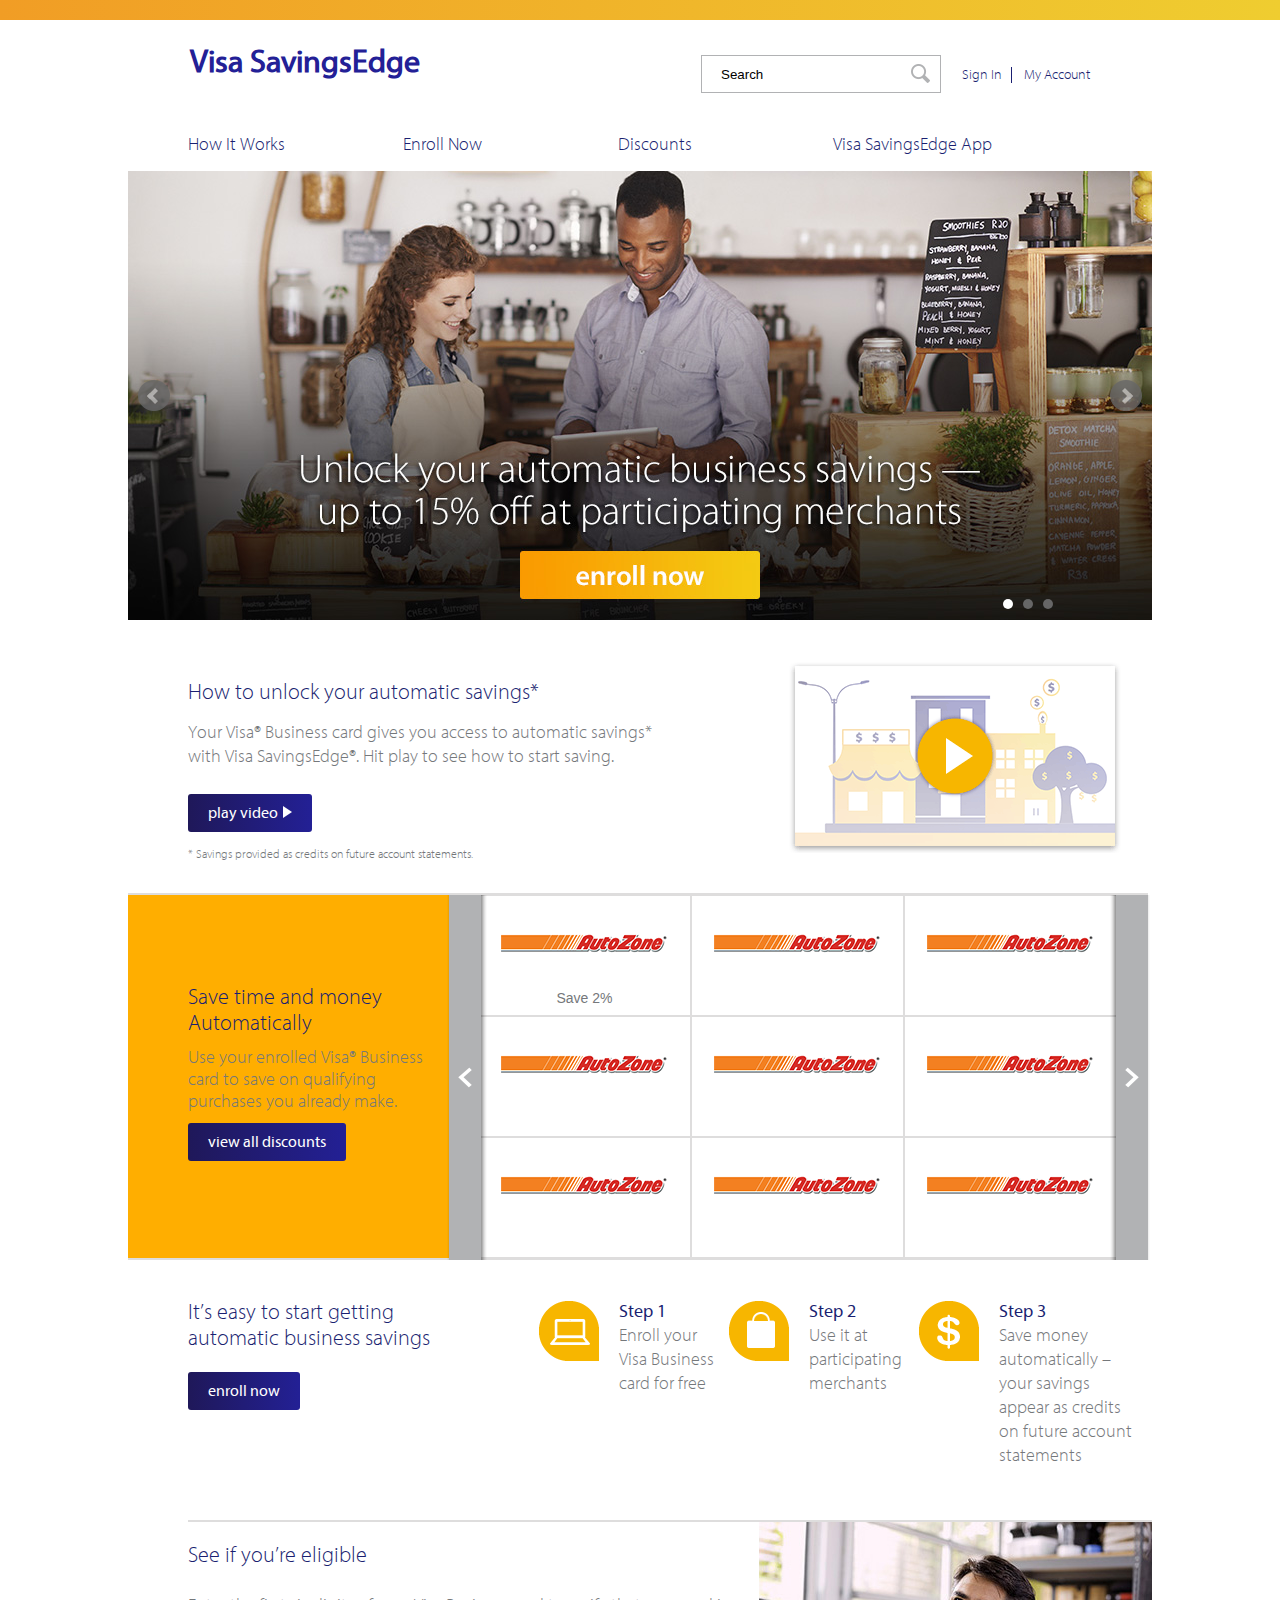
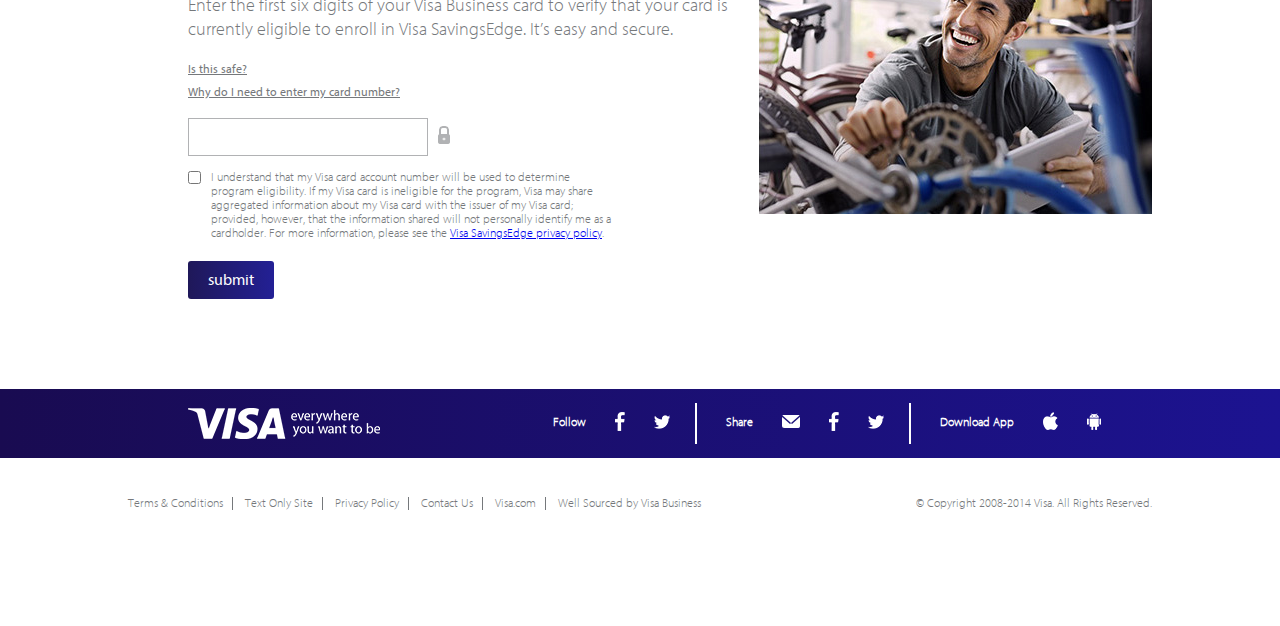
==== index.html @ 3e2158a9 "initial commit" ====
<!doctype html>
<html>
<head>
<meta name="viewport" content="width=device-width,initialscale=1.0">
<meta charset="UTF-8">
<title>Visa SavingEdge</title>
<!--CSS style file-->
<link rel="stylesheet" type="text/css" media="screen" href="css/styles.css">
<script src="js/jquery-1.11.1.min.js"></script>
<!-- bxSlider Javascript file -->
<script src="js/jquery.cycle2.min.js"></script>
<!-- bxSlider Javascript file -->
<script src="js/jquery.bxslider.min.js"></script>
<!-- bxSlider CSS file -->
<link href="css/jquery.bxslider.css" rel="stylesheet" />
</head>
<body>
<div class="global_mobile_menu">
  <ul>
    <li class="search">
      <input id="keyword" class="textual default" type="text" title="Search" name="xretailer" value="Search" tabindex="1">
    </li>
    <li><a href="index.html" target="_self">Home</a></li>
    <li><a href="how.html" target="_self">How It Works</a></li>
    <li><a href="enroll.html" target="_self">Enroll Now</a></li>
    <li><a href="discount.html" target="_self">Discounts</a></li>
    <li><a href="app.html" target="_self">Visa SavingsEdge App</a></li>
    <li class="lastrow"><a href="#" target="_self">Sign Out</a></li>
  </ul>
</div>
<div class="global_wrapper-content">
  <div class="global_gradient-top"> &nbsp; </div>
  <div class="global_content">
    <div class="global_header">
      <h1 class="global_flt global_logo"><a href="index.html" target="_self">Visa SavingsEdge</a></h1>
      <div class="global_mobile-hide global_frt global_search">
        <ul>
          <li class="search">
            <input id="keyword" class="textual default" type="text" title="Search" name="xretailer" value="Search" tabindex="1">
          </li>
          <li><a class="global_blue" href="#">Sign In</a></li>
          <li><a class="global_blue" href="#">My Account</a></li>
        </ul>
      </div>
      <div class="global_search_icon"><img src="images/search_icon.gif"></div>
      <ul class="global_navigation">
        <li><a href="how.html" target="_self">How It Works</a></li>
        <li><a href="enroll.html" target="_self">Enroll Now</a></li>
        <li><a href="discount.html" target="_self">Discounts</a></li>
        <li><a href="app.html" target="_self">Visa SavingsEdge App</a></li>
      </ul>
    </div>
    <!--Discount hero slider-->
    <div class="home_slider">
      <ul class="bxslider">
        <li><a href="enroll.html" target="_self"><img src="images/home_hero_slide1.jpg" /></a></li>
        <li><a href="learningcenter.html" target="_self"><img src="images/home_hero_slide2.jpg" /></a></li>
        <li><a href="discount.html" target="_self"><img src="images/home_hero_slide3.jpg" /></a></li>
      </ul>
    </div>
    <div class="home_slider_mobile">
      <ul class="bxslider_mobile">
        <li><a href="#" target="_self"><img src="images/home_hero_slide1_mobile.jpg" /></a></li>
        <li><a href="#" target="_self"><img src="images/home_hero_slide2_mobile.jpg" /></a></li>
        <li><a href="#" target="_self"><img src="images/home_hero_slide3_mobile.jpg" /></a></li>
      </ul>
    </div>
    <div class="shared_video">
      <h1>How to unlock your automatic savings*</h1>
      <p>Your Visa<sup>&reg;</sup> Business card gives you access to automatic savings* with Visa SavingsEdge<sup>&reg;</sup>. Hit play to see how to start saving. </p>
      <a href="#" class="app_button-blue">play video <img src="images/play_video_arrow.png" alt=""></a>
      <p class="legal">* Savings provided as credits on future account statements.</p>
      <div class="shared_video_img_link"><a href="#" target="_blank"><img src="images/home_video.gif" alt=""></a></div>
    </div>
    <div class="home_merchants">
      <div id="home_merchants_prev" class="home_merchants_nav_button"> <span id=prev><img src="images/home_merchants_nav_left.png"></span> </div>
      <div id="home_merchants_next" class="home_merchants_nav_button"> <span id=next><img src="images/home_merchants_nav_right.png"></span> </div>
      <div class="home_merchants_desc">
        <h1>Save time and money Automatically</h1>
        <p>Use your enrolled Visa<sup>&reg;</sup> Business card to save<span class="global_mobile_only">*</span> on qualifying purchases you already make.</p>
        <p class="global_mobile_only legal">* Savings provided as credits on future account statements.</p>
        <a href="discount.html" class="global_mobile-hide app_button-blue ">view all discounts</a> </div>
      <div class="cycle-slideshow" data-cycle-fx=scrollHorz data-cycle-timeout=0 data-cycle-prev="#prev" data-cycle-next="#next" data-cycle-slides="> div"> 
        <!--First page of merchant offerings-->
        <div class="page"> 
          <!--Individual Merchant Logos and its saving--> 
          <a href="#" target="_blank"><img src="images/icon_2.gif" alt="">
          <p>Save 2%</p>
          </a> <a href="#" target="_blank"><img src="images/icon_2.gif" alt=""></a><a href="#" target="_blank"><img src="images/icon_2.gif" alt=""></a><a href="#" target="_blank"><img src="images/icon_2.gif" alt=""></a><a href="#" target="_blank"><img src="images/icon_2.gif" alt=""></a><a href="#" target="_blank"><img src="images/icon_2.gif" alt=""></a><a href="#" target="_blank"><img src="images/icon_2.gif" alt=""></a><a href="#" target="_blank"><img src="images/icon_2.gif" alt=""></a><a href="#" target="_blank"><img src="images/icon_2.gif" alt=""></a> </div>
        <!--Second page of merchant offerings-->
        <div class="page"><a href="#" target="_blank"><img src="images/icon_3.gif" alt=""></a><a href="#" target="_blank"><img src="images/icon_3.gif" alt=""></a><a href="#" target="_blank"><img src="images/icon_3.gif" alt=""></a><a href="#" target="_blank"><img src="images/icon_3.gif" alt=""></a><a href="#" target="_blank"><img src="images/icon_3.gif" alt=""></a><a href="#" target="_blank"><img src="images/icon_3.gif" alt=""></a><a href="#" target="_blank"><img src="images/icon_3.gif" alt=""></a><a href="#" target="_blank"><img src="images/icon_3.gif" alt=""></a><a href="#" target="_blank"><img src="images/icon_3.gif" alt=""></a> </div>
      </div>
      <div class="home_viewalldiscounts global_mobile_only"> <a href="#" class="app_button-blue ">view all discounts</a> </div>
    </div>
    <!--Business Savings-->
    <div class="home_business_savings">
      <div class="home_enroll">
        <h1>It&rsquo;s easy to start getting<br>
          automatic business savings</h1>
        <a href="enroll.html" class="app_button-blue">enroll now</a>
        <div class="home_steps_container">
          <div class="home_steps"><img src="images/home_step1.gif" alt="">
            <div>
              <p><span>Step 1</span><br>
                Enroll your Visa Business card for free</p>
            </div>
          </div>
          <div class="home_steps"><img src="images/home_step2.gif" alt="">
            <p><span>Step 2</span><br>
              Use it at participating merchants</p>
          </div>
          <div class="home_steps"><img src="images/home_step3.gif" alt="">
            <p class="home_step_last"><span>Step 3</span><br>
              Save money automatically – your savings appear as credits on future account statements</p>
          </div>
        </div>
      </div>
      <div class="shared_eligible"><br>
        <h1>See if you&rsquo;re eligible</h1>
        <p>Enter the first six digits of your Visa Business card to verify that your card is currently eligible to enroll in Visa SavingsEdge. It’s easy and secure. </p>
        <a class="shared_eligible_link" href="#" target="_blank">Is this safe?</a><br>
        <a class="shared_eligible_link" href="#" target="_blank">Why do I need to enter my card number?</a><br>
        <input id="cardnum" class="shared_eligible_card_num" type="text" title="Card Number" maxlength="16" name="xccard" value="" tabindex="18">
        <div>
          <input id="chkTermsOpt" class="shared_eligible_checkbox" type="checkbox" value="t" title="Terms And Conditions" name="xtermsread" tabindex="45">
          <label id="terms_opt_label" for="terms_opt">I understand that my Visa card account number will be used to determine program eligibility. If my Visa card is ineligible for the program, Visa may share aggregated information about my Visa card with the issuer of my Visa card; provided, however, that the information shared will not personally identify me as a cardholder. For more information, please see the <a class="shared_terms_opt_link" href="#" target="_blank">Visa SavingsEdge privacy policy</a>.</label>
          <br>
          <a href="#" class="app_button-blue">submit</a> </div>
        <div class="shared_eligible_image"><img src="images/home_eligible.jpg" alt=""></div>
      </div>
    </div>
  </div>
  <div class="app_wrapper-shop global_desktop-hide">
    <div class="app_shop">
      <h4>Start saving automatically</h4>
      <a href="#" class="app_button-blue">enroll now</a> </div>
  </div>
  <div class="global_wrapper-footer">
    <div class="global_footer">
      <div class="global_flt global_footer-left"> <img src="images/footer-visa.png" width="192" height="31" alt="" /> </div>
      <div class="global_frt global_footer-right">
        <ul>
          <li class="global_social-list-border global_social-list-height">
            <ul>
              <li class="global_social-sublist-padding-left global_social-sublist-padding-right global_social-sublist-block">
                <h6>Follow</h6>
              </li>
              <li class="global_social-sublist-padding-right"><a class="global_link-facebook" href="https://www.facebook.com/visasmallbiz" target="_blank">Facebook</a></li>
              <li class="global_social-sublist-padding-right"><a class="global_link-twitter" href="https://twitter.com/VisaSmallBiz" target="_blank">Twitter</a></li>
            </ul>
          </li>
          <li class="global_social-list-border global_social-list-height">
            <ul>
              <li class="global_social-sublist-padding-left global_social-sublist-padding-right global_social-sublist-block">
                <h6 class="mobile">Share</h6>
              </li>
              <li class="global_social-sublist-padding-right"><a class="global_link-mail" href="mailto:?Subject=I'd%20like%20to%20invite%20you%20to%20join%20Visa%20SavingsEdge&body=Hi, %0D%0A%0D%0A I'd%20like%20to%20invite%20you%20to%20join%20Visa%20SavingsEdge,%20where%20you%20can%20save%20up%20to%2015%25%20on%20business%20purchases %0D%0A%20when%20you%20enroll%20your%20eligible%20Visa%20Business%20card. %0D%0A%0D%0A Visit%20Visa%20SavingsEdge%20to%20check%20out%20the%20great%20merchant%20offers,%20how%20the%20program%20works%20and%20more.%20 %0D%0A Once%20you're%20ready%20to%20sign%20up,%20enrollment%20is%20free%20and%20easy;%20enroll%20and%20start%20saving%20today! %0D%0A%0D%0A Enroll%20Now%20http://www.visasavingsedge.com/InviteaBusinessFriend" title="Invite a Business Friend" target="_blank">Email</a></li>
              <li class="global_social-sublist-padding-right"><a class="global_link-facebook" href="https://www.facebook.com/sharer/sharer.php?u=https%3A%2F%2Fwww.visasavingsedge.com" target="_blank">Facebook</a></li>
              <li class="global_social-sublist-padding-right"><a class="global_link-twitter" href="https://twitter.com/intent/tweet?original_referer=https%3A%2F%2Fvisasavingsedge.com%2Fmembers%2Fhome.php%3Fsid%3D92XXdKrlo92&text=Save%20up%20to%2015%25%20with%20Visa%20SavingsEdge%C2%AE.%20Enrollment%20is%20free%3B%20enroll%20your%20eligible%20Visa%20Business%20card%20today.&tw_p=tweetbutton&url=http%3A%2F%2Fwww.afssn.com%2Fafssn.php%3Fc%3D92%26a%3D" target="_blank">Twitter</a></li>
            </ul>
          </li>
          <li class="global_social-list-height">
            <ul>
              <li class="global_social-sublist-padding-left global_social-sublist-padding-right global_social-sublist-block">
                <h6>Download App</h6>
              </li>
              <li class="global_social-sublist-padding-right"><a class="global_link-ios" href="https://itunes.apple.com/us/app/visa-savingsedge/id781935452?mt=8e" target="_blank">iOS</a></li>
              <li><a class="global_link-android" href="https://play.google.com/store/apps/details?id=com.savingsedge&hl=en" target="_blank">Android</a></li>
            </ul>
          </li>
        </ul>
        <div class="global_clr"></div>
      </div>
      <div class="global_clr"></div>
    </div>
  </div>
  <div class="global_wrapper-subfooter">
    <div class="global_subfooter">
      <div class="global_flt">
        <ul>
          <li><a href="https://www.visasavingsedge.com/members/article.php?sid=92XXdKrlo92&xid=132205&print=true" target="_blank">Terms &amp; Conditions</a></li>
          <li><a href="https://www.visasavingsedge.com/members/home.php?sid=92XXdKrlo92&ADA=true" target="_blank">Text Only Site</a></li>
          <li class="lastfirstline"><a href="https://www.visasavingsedge.com/members/article.php?sid=92XXdKrlo92&xid=175280&print=true" target="_blank">Privacy Policy</a></li>
          <li class="secondline"><a href="https://www.visasavingsedge.com/members/article.php?sid=92XXdKrlo92&xid=132206&print=true" target="_blank">Contact Us</a></li>
          <li><a href="http://usa.visa.com/business/index.html#/page1" target="_blank">Visa.com</a></li>
          <li><a href="http://www.facebook.com/visasmallbiz" target="_blank">Well Sourced by Visa Business</a></li>
        </ul>
      </div>
      <div class="global_subfooter-right global_frt"> &copy; Copyright 2008-2014 Visa. All Rights Reserved. </div>
      <div class="global_clr"></div>
    </div>
  </div>
</div>
</body>
<script>
$(document).ready(function(){
  $('.bxslider').bxSlider({
	auto: true 
	 });
  $('.bxslider_mobile').bxSlider({
	auto: true 
	 });
  
  flag_mobile_menu = false;
  
  $('body').on('click', '.global_search_icon', function() {
	  if(flag_mobile_menu != true){
		  $(".global_wrapper-content").css("position","relative");
		  $(".global_wrapper-content").css("right","80%");
		  $(".global_gradient-top").css("position","relative");
		  $(".global_gradient-top").css("right","80%");
		  
		  flag_mobile_menu = true;
	  }
	  else{
		  $(".global_wrapper-content").css("position","relative");
		  $(".global_wrapper-content").css("right","0px");
		  $(".global_gradient-top").css("position","relative");
		  $(".global_gradient-top").css("right","0px");
		  
		  flag_mobile_menu = false;
	  }
	  });
});

/*when a merchant terms & conditions is clicked*/
$('body').on('click', '.merchantOfferTCLink', function() {
	
var merchantContentId = "#" + $(this).parent().prop("id");

if ($(merchantContentId + " .merchantOfferTC").is(":hidden")){
	$(merchantContentId + " .merchantOfferTC").show();
	$(merchantContentId + " .merchantOfferTCLink").css("background","url(images/tc_arrowdown.png) 130px 0px no-repeat");
}
else {
	$(merchantContentId + " .merchantOfferTC").hide();
	$(merchantContentId + " .merchantOfferTCLink").css("background","url(images/tc_arrowright.png) 130px 0px no-repeat");
}
	

});
	
	
if ($(window).width() > 767) {
	
	$('body').on('click', '.merchant_id', function() {
		
     $(".offer").css("display","none");
	 /*get a current merchant's content through id*/
	 currentMerchant = "#content_"+$(this).prop("id") + ".offer";
	 
	 	/*conditional statement to see if the current merchant's content is already shown or not*/
		 if($(currentMerchant).css('display') == 'block'){
			 $(currentMerchant).css("display","none");
			 /*Close all content classes*/
			 $(".offer").css("display","none"); 		 
		 }
		 else {
			 $(currentMerchant).css("display","block");  
		 }; 
		});
	
	$('body').on('click', '.close_content', function() {
     $(".offer").css("display","none");
	 
	});

}
else {
	/*when a merchant catagory is clicked*/
	$('body').on('click', '.merchant_header', function() {
		
	var catagoryId = "#"+$(this).parent().prop("id");//#111111
	var merchantId = "#" + $(this).next().prop("id");//#2
	var merchantContentId = "#content_" + $(this).next().prop("id");//#content_2
	
	
	
	//alert($(this).next('.merchant_id').is(":hidden")); 
		if ($(this).next('.merchant_id').is(":hidden")){
			/*if catagory's offers are already shown, close them*/
			$(catagoryId + " > .merchant_id").show();  
			$(merchantContentId + ".offer").css("display","none");
			$(".merchant_id").css("background","url(images/bkg_merchant.gif) 0px 0px no-repeat");
			$(".merchant_id").css("border-bottom","2px solid #dedddd");
			
			//switching merchant header to (-).
			$(catagoryId + " .merchant_header").css("background","url(images/bkg_merchant_catagory.gif) 0px -30px no-repeat");
		}
		else {
			/*cose all offers*/
			$(catagoryId + " > .merchant_id").hide();
			$(catagoryId + " .offer").hide();
			
			//switching merchant header (+).
			$(".merchant_header").css("background","url(images/bkg_merchant_catagory.gif) 0px 0px no-repeat");
		};		
	});
	
	
	/*when a merchant id clicked*/
	$('body').on('click', '.merchant_id', function() {
		
	var merchantId = "#" + $(this).prop("id");
	var merchantContentId = "#" + $(this).next().prop("id");
	
		if ($(merchantContentId).css("display") == 'block'){
		
			/*if catagory's offers are already shown, close them*/
			$(merchantContentId + ".offer").css("display","none");
			$(merchantId).css("background","url(images/bkg_merchant.gif) 0px 0px no-repeat");
			$(merchantId).css("border-bottom","2px solid #dedddd");
		}
		else {
			/*closing all the merchant offers before user sees a new one*/
			$(merchantContentId + ".offer").css("display","none");
			$(merchantId).css("background","url(images/bkg_merchant.gif) 0px -80px no-repeat");
			$(merchantId).css("border-bottom","none");
			$(merchantContentId + ".offer").css("display","block");
			$(merchantContentId + ".offer").css("border-top","none");
		};
	
	});
}

</script>
</html>
---- css/styles.css ----
@charset "UTF-8";
/* BEGIN RESET */

/* http://meyerweb.com/eric/tools/css/reset/ 
   v2.0 | 20110126
   License: none (public domain)
*/

html, body, div, span, applet, object, iframe, h1, h2, h3, h4, h5, h6, p, blockquote, pre, a, abbr, acronym, address, big, cite, code, del, dfn, em, img, ins, kbd, q, s, samp, small, strike, strong, sub, sup, tt, var, b, u, i, center, dl, dt, dd, ol, ul, li, fieldset, form, label, legend, table, caption, tbody, tfoot, thead, tr, th, td, article, aside, canvas, details, embed, figure, figcaption, footer, header, hgroup, menu, nav, output, ruby, section, summary, time, mark, audio, video {
	margin: 0;
	padding: 0;
	border: 0;
	font-size: 100%;
	font: inherit;
	vertical-align: baseline;
}
/* HTML5 display-role reset for older browsers */
article, aside, details, figcaption, figure, footer, header, hgroup, menu, nav, section {
	display: block;
}
body {
	line-height: 1;
}
ol, ul {
	list-style: none;
}
blockquote, q {
	quotes: none;
}
blockquote:before, blockquote:after, q:before, q:after {
	content: '';
	content: none;
}
table {
	border-collapse: collapse;
	border-spacing: 0;
}
/********************************************************************************************************/
/*										1 Page Styles	 												*/
/********************************************************************************************************/
/* if portrait mode is detected, rotate the entire site -90 degrees to hint rotating to landscape */
@font-face {
	font-family: 'myriadlight';
	src: url('../fonts/myriad-light.eot');
	src: url('../fonts/myriad-light.eot') format('embedded-opentype'), url('../fonts/myriad-light.woff2') format('woff2'), url('../fonts/myriad-light.woff') format('woff'), url('../fonts/myriad-light.ttf') format('truetype'), url('../fonts/myriad-light.svg#myriadlight') format('svg');
}
@font-face {
	font-family: 'myriadregular';
	src: url('../fonts/myriad-regular.eot');
	src: url('../fonts/myriad-regular.eot') format('embedded-opentype'), url('../fonts/myriad-regular.woff2') format('woff2'), url('../fonts/myriad-regular.woff') format('woff'), url('../fonts/myriad-regular.ttf') format('truetype'), url('../fonts/myriad-regular.svg#myriadregular') format('svg');
}
@font-face {
	font-family: 'myriadbold';
	src: url('../fonts/myriad-bold.eot');
	src: url('../fonts/myriad-bold.eot') format('embedded-opentype'), url('../fonts/myriad-bold.woff2') format('woff2'), url('../fonts/myriad-bold.woff') format('woff'), url('../fonts/myriad-bold.ttf') format('truetype'), url('../fonts/myriad-bold.svg#myriadbold') format('svg');
}
body {
	font-family: myriadlight, arial, sans-serif;
	font-size: 18px;
	line-height: 21px;
	color: #75787b;
	background-color: #ffffff;
	width: 100%;
}
h1.global_logo {
	font-family: myriadregular, arial, sans-serif;
	font-size: 32px;
	color: #232096;
	font-weight: bold;
	padding: 32px 0 0 62px;
}

h1.global_logo a {
	color: #232096;
	text-decoration: none;
}


.global_flt {
	float: left;
}
.global_frt {
	float: right;
}
.global_clr {
	clear: both;
}
.global_blue {
	color: #1a1f71;
}
.global_bold {
	font-weight: bold;
}
.global_underline {
	text-decoration: underline;
}
/* TOP GRADIENT SECTION */
.global_gradient-top {
	width: 100%;
	height: 20px;
	background-color: #efcd30;
	background: -webkit-linear-gradient(left, #f19d25, #efcd30); /* For Safari 5.1 to 6.0 */
	background: -o-linear-gradient(right, #f19d25, #efcd30); /* For Opera 11.1 to 12.0 */
	background: -moz-linear-gradient(right, #f19d25, #efcd30); /* For Firefox 3.6 to 15 */
	background: linear-gradient(to right, #f19d25, #efcd30); /* Standard syntax */
}
.global_mobile_menu {
	display: none;
	z-index: 1;
}
.global_wrapper-content {
	width: 100%;
	background: #ffffff;
}
.global_mobile_only {
	display: none;
}
/* MAIN CONTENT SECTION */
.global_content {
	position: relative;
	width: 1024px;
	margin: 0 auto;
}
/* navigation subsection */
.global_header {
	height: 151px;
}
div.global_search {
	padding: 23px 62px 0 0;
	font-size: 14px;
	line-height: 16px;
}
div.global_search input {
	height: 38px;
	width: 220px;
	background: url(../images/bkh_search_field.gif) no-repeat;
	border: none;
	padding: 0 0 0 20px;
}
.global_search_icon {
	display: none;
}
div.global_search a {
	text-decoration: none;
	color: #1a1f71;
}
div.global_search ul {
	list-style-type: none;
	padding: 12px 0 0 18px;
	margin: 0;
}
div.global_search ul li {
	display: inline;
	border-right: 1px solid #1a1f71;
	padding: 0 9px 0 9px;
}
div.global_search ul li:first-child {
	padding-left: 0;
	border-right: none;
}
div.global_search ul li:last-child {
	border-right: none;
	padding-right: 0;
}
ul.global_navigation {
	float: left;
	width: 914px;
	margin: 10px 0 0 0;
	padding: 0 50px 0 60px;
	background: #ffffff;
	/*border-bottom: solid 2px #dedddd;*/
}
ul.global_navigation li a {
	float: left;
	width: 200px;
	height: 30px;
	padding: 30px 0 0 0;
	margin: 0 15px 0 0;
	display: inline-block;
	text-decoration: none;
	font: lighter 18px/ 24px myriadlight, arial, sans-serif;
	color: #1a1f71;
}
ul.global_navigation li a.current {
	border-bottom: solid 8px #f7b600;
}
ul.global_navigation li a:hover {
	border-bottom: solid 8px #f7b600;
}
/* FOOTER SECTION */
.global_wrapper-footer {
	clear: both;
	height: 69px;
	background-color: #1c1391;
	background: -webkit-linear-gradient(left, #190b51, #1c1391); /* For Safari 5.1 to 6.0 */
	background: -o-linear-gradient(right, #190b51, #1c1391); /* For Opera 11.1 to 12.0 */
	background: -moz-linear-gradient(right, #190b51, #1c1391); /* For Firefox 3.6 to 15 */
	background: linear-gradient(to right, #190b51, #1c1391); /* Standard syntax */
}
.global_footer {
	width: 1024px;
	margin: 0 auto 0 auto;
}
.global_footer-left {
	padding-top: 19px;
	padding-left: 60px;
}
.global_footer-right {
	padding-top: 14px;
	padding-right: 50px;
}
.global_footer-right h6 {
	display: inline;
	position: relative;
	top: 4px;
	color: #ffffff;
	font-size: 12px;
	font-weight: bold;
}
.global_footer-right ul li {
	display: inline-block;
}
.global_footer-right ul li.global_social-list-border {
	border-right: 2px solid #ffffff;
}
.global_footer-right ul li.global_social-list-height {
	height: 41px;
}
.global_footer-right ul li ul li.global_social-sublist-padding-right {
	padding-right: 25px;
}
.global_footer-right ul li ul li.global_social-sublist-padding-left {
	padding-left: 25px;
}
.global_footer-right a {
	position: relative;
	top: 9px;
}
a.global_link-facebook {
	background-image: url(../images/footer-facebook.png);
	display: block;
	width: 10px;
	height: 19px;
	overflow: hidden;
	text-indent: 100%;
	white-space: nowrap;
}
a.global_link-twitter {
	background-image: url(../images/footer-twitter.png);
	display: block;
	width: 16px;
	height: 19px;
	overflow: hidden;
	text-indent: 100%;
	white-space: nowrap;
}
a.global_link-mail {
	background-image: url(../images/footer-mail.png);
	display: block;
	width: 18px;
	height: 19px;
	overflow: hidden;
	text-indent: 100%;
	white-space: nowrap;
}
a.global_link-ios {
	background-image: url(../images/footer-ios.png);
	display: block;
	width: 15px;
	height: 19px;
	overflow: hidden;
	text-indent: 100%;
	white-space: nowrap;
}
a.global_link-android {
	background-image: url(../images/footer-android.png);
	display: block;
	width: 15px;
	height: 19px;
	overflow: hidden;
	text-indent: 100%;
	white-space: nowrap;
}
/* SUBFOOTER SECTION */
.global_wrapper-subfooter {
	height: 168px;
}
.global_subfooter {
	width: 1024px;
	margin: 0 auto 0 auto;
	padding: 35px 0 0 0;
	font-size: 12px;
}
.global_subfooter a {
	color: #75787b;
	text-decoration: none;
}
.global_subfooter ul {
	list-style-type: none;
	padding: 0px;
	margin: 0px;
}
.global_subfooter ul li {
	display: inline;
	border-right: 1px solid #75787b;
	padding: 0 9px 0 9px;
}
.global_subfooter ul li:first-child {
	padding-left: 0;
}
.global_subfooter ul li:last-child {
	border-right: none;
	padding-right: 0;
}
/* hero subsection */
.app_hero {
	height: 449px;
	background-image: url("../images/app-hero.jpg");
	background-repeat: no-repeat;
}
h2.app {
	font-size: 40px;
	line-height: 42px;
	color: #ffffff;
	text-shadow: 2px 2px 4px #000000;
	text-align: center;
	padding: 282px 0 18px 0;
}
.app_button-yellow {
	background: -webkit-linear-gradient(left, #f19d25, #eece30); /* For Safari 5.1 to 6.0 */
	background: -o-linear-gradient(right, #f19d25, #eece30); /* For Opera 11.1 to 12.0 */
	background: -moz-linear-gradient(right, #f19d25, #eece30); /* For Firefox 3.6 to 15 */
	background: linear-gradient(to right, #f19d25, #eece30); /* Standard syntax */
 filter:progid:DXImageTransform.Microsoft.gradient(startColorstr='#f19d25', endColorstr='#eece30');
	background-color: #f19d25;
	-webkit-border-top-left-radius: 3px;
	-moz-border-radius-topleft: 3px;
	border-top-left-radius: 3px;
	-webkit-border-top-right-radius: 3px;
	-moz-border-radius-topright: 3px;
	border-top-right-radius: 3px;
	-webkit-border-bottom-right-radius: 3px;
	-moz-border-radius-bottomright: 3px;
	border-bottom-right-radius: 3px;
	-webkit-border-bottom-left-radius: 3px;
	-moz-border-radius-bottomleft: 3px;
	border-bottom-left-radius: 3px;
	text-indent: 0;
	display: inline-block;
	color: #ffffff;
	font-size: 20px;
	font-weight: bold;
	font-style: normal;
	height: 48px;
	line-height: 48px;
	width: 240px;
	text-decoration: none;
	text-align: center;
}
.app_button-yellow-first {
	margin-left: 257px;
	margin-right: 30px;
}
.app_button-image {
	position: relative;
	top: 4px;
	padding: 0 12px 0 0;
}
/* features subsection */
div.app_feature {
	width: 270px;
	text-align: center;
	padding: 50px 30px 55px 0;
}
div.app_feature-first {
	margin-left: 77px;
}
div.app_feature h3 {
	font-size: 22px;
	padding: 30px 0 20px 0;
}
div.app_download {
	width: 190px;
	text-align: center;
	padding: 0 0 70px 0;
}
div.app_download-first {
	margin-left: 320px;
	margin-right: 30px;
}
.app_button-blue {
	background: -webkit-linear-gradient(left, #1f1859, #232095); /* For Safari 5.1 to 6.0 */
	background: -o-linear-gradient(right, #1f1859, #232095); /* For Opera 11.1 to 12.0 */
	background: -moz-linear-gradient(right, #1f1859, #232095); /* For Firefox 3.6 to 15 */
	background: linear-gradient(to right, #1f1859, #232095); /* Standard syntax */
 filter:progid:DXImageTransform.Microsoft.gradient(startColorstr='#1f1859', endColorstr='#232095');
	background-color: #1f1859;
	-webkit-border-top-left-radius: 3px;
	-moz-border-radius-topleft: 3px;
	border-top-left-radius: 3px;
	-webkit-border-top-right-radius: 3px;
	-moz-border-radius-topright: 3px;
	border-top-right-radius: 3px;
	-webkit-border-bottom-right-radius: 3px;
	-moz-border-radius-bottomright: 3px;
	border-bottom-right-radius: 3px;
	-webkit-border-bottom-left-radius: 3px;
	-moz-border-radius-bottomleft: 3px;
	border-bottom-left-radius: 3px;
	text-indent: 0;
	display: inline-block;
	color: #ffffff;
	font-size: 16px;
	font-family: myriadregular, arial, sans-serif;
	font-style: normal;
	height: 38px;
	line-height: 38px;
	/*width: 164px;*/
	padding: 0 20px;
	text-decoration: none;
	text-align: center;
}
.app_button-blue-margin {
	margin-top: 17px;
	margin-bottom: 20px;
}
/*Discount Style Section*/
.discount_slider {
	display: block;
}
.discount_slider_mobile {
	display: none;
}
.dis_calculator {
	clear: both;
	float: none;
	position: relative;
}
.dis_calculator_steps {
	float: left;
	width: 330px;
	padding: 75px 0 0 62px;
}
h1.dis_calculator {
	font: lighter 22px/30px myriadlight, arial, sans-serif;
	color: #1a1f71;
}
p.dis_calculator {
	font: lighter 18px/24px myriadlight, arial, sans-serif;
	color: #75787b;
}
.dis_calculate_savings {
	float: left;
}
.dis_calculate_savings ul {
	width: 250px;
	padding: 25px 30px 0 0;
}
.dis_calculate_savings ul li {
	padding: 10px 0 0 0;
}
.dis_calculate_savings label {
	font: lighter 14px/18px myriadlight, arial, sans-serif;
	color: #75787b;
}
.dis_calculate_savings ul li select {
	clear: both;
	width: 240px;
	font: lighter 14px/18px myriadlight, arial, sans-serif;
	color: #75787b;
}
.dis_calculate_savings ul li input {
	clear: both;
	width: 240px;
	font: lighter 14px/18px myriadlight, arial, sans-serif;
	color: #75787b;
}
.dis_calculate_savings ul li a {
	float: left;
	position: relative;
	top: 10px;
	padding: 12px 20px 35px 20px;
	font: normal 14px/18px myriadregular, arial, sans-serif;
	color: #ffffff;
	background: url(../images/bkg_calculate_savings.gif) no-repeat;
	text-decoration: none;
}
.dis_calculate_savings ul li span {
	font: normal 14px/18px myriadregular, arial, sans-serif;
	color: #ffffff;
	background: url(../images/bkg_calculate_savings.gif) no-repeat;
	text-decoration: none;
}
.dis_total_savings {
	float : left;
	width: 217px;
	height: 127px;
	position: relative;
	top: 70px;
	left: 10px;
	background: url(../images/bkg_your_savings.gif) 0px 30px no-repeat;
	text-align: center;
}
#total_savings {
	position: relative;
	top: 50px;
	margin: 30px 0 0 0 40px;
	text-align: center;
	font: bold 20px/18px myriadbold, arial, sans-serif;
	color: #333333;
}
.dis_merchant_sortby {
	width: 964px;
	height: 40px;
	padding: 20px 0 0 60px;
	background-color: #efcd30;
	background: -webkit-linear-gradient(left, #f19d25, #efcd30); /* For Safari 5.1 to 6.0 */
	background: -o-linear-gradient(right, #f19d25, #efcd30); /* For Opera 11.1 to 12.0 */
	background: -moz-linear-gradient(right, #f19d25, #efcd30); /* For Firefox 3.6 to 15 */
	background: linear-gradient(to right, #f19d25, #efcd30); /* Standard syntax */
}
.dis_merchant_sortby h1 {
	float: left;
	font: lighter 22px/28px myriadlight, arial, sans-serif;
	color: #1a1f71;
}
.dis_merchant_sortby label {
	float: left;
	width: 40px;
	padding: 0px 10px 0 400px;
	font: lighter 14px/18px myriadlight, arial, sans-serif;
	color: #1a1f71;
}
.dis_merchant_sortby select {
	float: left;
	width: 200px;
	font: lighter 14px/18px myriadlight, arial, sans-serif;
	color: #1a1f71;
}
.dis_merchant_sortby a {
	display: none;
}
.offer_grid {
	max-width: 1024px;
	float: left;
	background: #ffffff;
}
#header {
	float: left;
	clear: left;
}
.merchant_catagory {
	float: left;
	border-bottom: 8px solid #f7b600;
}
.merchant_header {
	float: left;
	width: 254px;
	height: 139px;
	border: 1px solid #dedddd;
	background: #ebebeb;
}
.merchant_header p {
	font: normal 18px/24px myriadregular, arial, sans-serif;
	color: #1a1f71;
	padding: 60px 0px 50px 60px;
}
.merchant_id {
	display: block;
	float: left;
	width: 254px;
	height: 139px;
	border: 1px solid #dedddd;
	cursor: pointer;
	background: #ffffff;
	text-align: center;
}

.merchant_id .center {
    display: table;
    width: 100%;
    height: 100px; /* for demo only */
}
.merchant_id .center .v-align {
    display: table-cell;
    text-align: center;
    vertical-align: middle;
}

.merchant_id img {
	margin: 10px 0px;
}
.merchant_id p {
	xfloat: left;
	xmargin: 0 0 0 80px;
	font: normal 13px/15px myriadlight, arial, sans-serif;
	color: #75787b;
}
.offer {
	display: none;
	position: relative;
	float: left;
	max-width: 904px;
	padding: 30px 60px;
	background: #ffffff;
	border-top: 1px solid #dedddd;
}
/*merchant contents*/
.merchantName {
	font: lighter 22px/26px myriadlight, arial, sans-serif;
	color: #1a1f71;
	text-decoration: underline;
}
.merchantOffer {
	font: normal 18px/24px myriadregular, arial, sans-serif;
	color: #f7b600;
}
p.merchantOfferDesc {
	padding: 15px 0 0 0;
	font: normal 14px/18px myriadregular, arial, sans-serif;
	color: #75787b;
}
a.merchantLink {
	float: left;
	margin: 10px 0;
	font: normal 14px/18px myriadregular, arial, sans-serif;
	color: #1a1f71;
}
.merchantOfferTCLink {
	clear: both;
	font: normal 14px/18px myriadregular, arial, sans-serif;
	color: #1a1f71;
	cursor: pointer;
	background: url(../images/tc_arrowright.png) 130px 0px no-repeat;
}
.merchantOfferTC {
	display: none;
	clear: both;
	font: normal 12px/13px myriadregular, arial, sans-serif;
	color: #75787b;
}
.merchantEnrollNow {
	float: left;
	width: 101px;
	height: 38px;
	margin: 15px 0 0 0;
	background: url(../images/bkg_merchant_enroll_button.gif) no-repeat;
}
.merchantEnrollNow a {
	position: relative;
	top: 10px;
	padding: 20px 17px;
	font: normal 14px/18px myriadregular, arial, sans-serif;
	color: #ffffff;
	text-decoration: none;
}
.merchantSocial {
	position: absolute;
	top: 20px;
	right: 10%;
}
.merchantSocial img {
	float: left;
}
.close_content {
	position: absolute;
	top: 20px;
	right: 5%;
	cursor: pointer;
}
.dis_learn_more {
	clear: both;
	width: 964px;
	height: 305px;
	padding: 125px 0 0 60px;
	background: url(../images/bkg_learnmore.jpg) no-repeat;
}
.dis_learn_more h1 {
	font: lighter 22px/46px myriadlight, arial, sans-serif;
	color: #1a1f71;
}
.dis_learn_more p {
	width: 500px;
	font: lighter 14px/18px myriadlight, arial, sans-serif;
	color: #75787b;
}
.dis_btn_learnmore {
	float: left;
	width: 101px;
	height: 38px;
	margin: 15px 0 0 0;
	background: url(../images/bkg_btn_learnmore.gif) no-repeat;
}
.dis_btn_learnmore a {
	position: relative;
	top: 8px;
	padding: 10px 17px;
	font: normal 14px/18px myriadregular, arial, sans-serif;
	color: #ffffff;
	text-decoration: none;
}
/*Home Style Section*/
.home_slider {
	display: block;
}
.home_slider_mobile {
	display: none;
}
.shared_video {
	position: relative;
	margin: 60px 0 30px 60px;
}
.shared_video h1 {
	font: lighter 22px/26px myriadlight, arial, sans-serif;
	color: #1a1f71;
}
.shared_video p {
	width: 500px;
	margin: 15px 0;
	font: lighter 18px/24px myriadlight, arial, sans-serif;
	color: #75787b;
}
.shared_video p.legal {
	margin: 5px 0;
	font: lighter 12px/16px myriadlight, arial, sans-serif;
	color: #75787b;
}
.shared_video a {
	margin: 10px 0;
}
.shared_video_img_link {
	position: absolute;
	top: -20px;
	left: 600px;
}
.shared_eligible_image {
	position: absolute;
	top: 0px;
	left: 571px;
}
.home_business_savings {
	display: block;
	clear: both;
	position: relative;
	top: 0px;
	left: 0px;
	margin: 60px 0 90px 60px;
}
.home_enroll {
	float: left;
	margin: 0 0 100px 0;
}
.home_business_savings h1 {
	padding: 0 0 10px 0;
	font: lighter 22px/26px myriadlight, arial, sans-serif;
	color: #1a1f71;
}
.home_business_savings p {
	width: 550px;
	margin: 15px 0;
	font: lighter 18px/24px myriadlight, arial, sans-serif;
	color: #75787b;
}
.home_enroll a {
	margin: 10px 0;
}
.home_merchants {
	position: relative;
	display: block;
	float: left;
	background: url(../images/bkg_how_faq.gif) repeat-y;
	border-top: 2px solid #dedddd;
	border-bottom: 2px solid #dedddd;
	margin: 0 0 40px 0;
}
.home_merchants_desc {
	float: left;
	width: 290px;
	margin: 90px 0 0 60px;
}
.home_merchants_desc h1 {
	font: lighter 22px/26px myriadlight, arial, sans-serif;
	color: #1a1f71;
}
.home_merchants_desc p {
	width: 240px;
	margin: 10px 0;
	font: lighter 18px/22px myriadlight, arial, sans-serif;
	color: #75787b;
}
.home_merchants_logos {
	width: 212px;
	height: 119px;
}
.cycle-slideshow {
	float: left;
}
.cycle-slideshow div {
	width: 670px;
	height: 130px
}
#home_merchants_prev {
	position: absolute;
	top: 0px;
	left: 318px;
	z-index: 2000;
}
#home_merchants_next {
	position: absolute;
	top: 0px;
	right: -2px;
	z-index: 2000;
}
/* Center Logos */

.page .center {
    display: table;
    width: 100%;
    height: 100px; /* for demo only */
}
.page .center .v-align {
    display: table-cell;
    text-align: center;
    vertical-align: middle;
}

.page a {
	float: left;
	display: inline-block;
	width: 171px;
	height: 94px;
	padding: 10px 20px 15px 20px;
	border: 1px solid #dedddd;
	text-decoration: none;
}
.page p {
	text-align: center;
	font: normal 14px/14px myriadnormal, arial, sans-serif;
	color: #75787b;
}
.home_steps_container {
	position: absolute;
	top: 0px;
	left: 350px;
}
.home_steps {
	float: left;
	width: 180px;
	padding: 0 10px 0 0;
}
.home_steps img {
	float: left;
}
.home_steps p {
	width: 180px;
	font: lighter 18px/24px myriadlight, arial, sans-serif;
	color: #75787b;
	margin: 0px;
}
.home_steps p.home_step_last {
	width: 220px;
	font: lighter 18px/24px myriadlight, arial, sans-serif;
	color: #75787b;
}
.home_steps p span {
	font: normal 18px/24px myriadregular, arial, sans-serif;
	color: #1a1f71;
}
.shared_eligible {
	clear: both;
	position: relative;
	border-top: solid 2px #dedddd;
}
.shared_eligible a.shared_eligible_link {
	position: relative;
	font: normal 12px/22px myriadregular, arial, sans-serif;
	color: #75787b;
}
.shared_eligible input.shared_eligible_card_num {
	clear: both;
	width: 274px;
	height: 38px;
	background: url(../images/bkg_home_eligible_field.gif) no-repeat;
	border: none;
	margin: 15px 0;
	padding: 0 0 0 10px;
}
.shared_eligible input.shared_eligible_checkbox {
	float: left;
	margin: 0px;
	padding: 0px;
}
.shared_eligible label {
	display: inline-block;
	width: 400px;
	font: lighter 12px/14px myriadlight, arial, sans-serif;
	color: #75787b;
	margin: 0 0 20px 10px;
}
/*How Style section*/
.how_hero {
	height: 449px;
	background-image: url("../images/how_hero.jpg");
	background-repeat: no-repeat;
}
.how_hero_steps {
	padding: 22px 0 0 40px
}
.how_hero_steps img {
	float: left;
}
.how_step_detail {
	margin: 4px 0 0 3px;
	display: inline-block;
	font: lighter 28px/34px myriadlight, arial, sans-serif;
	color: #ffffff;
	text-shadow: 2px 2px 4px #000000;
}
.how_step_detail span {
	font: lighter 40px/48px myriadlight, arial, sans-serif;
	color: #ffffff;
	text-shadow: 2px 2px 4px #000000;
}
.how_video {
	position: relative;
	margin: 60px 0 30px 60px;
}
.how_video h1 {
	font: lighter 22px/26px myriadlight, arial, sans-serif;
	color: #1a1f71;
}
.how_video p {
	width: 500px;
	margin: 15px 0;
	font: lighter 18px/24px myriadlight, arial, sans-serif;
	color: #75787b;
}
.how_video p.legal {
	margin: 5px 0;
	font: lighter 12px/16px myriadlight, arial, sans-serif;
	color: #75787b;
}
.how_video a {
	margin: 10px 0;
}
.how_video_img_link {
	display: block;
	position: absolute;
	top: -20px;
	left: 600px;
	cursor: pointer;
}
.how_video_img_link_mobile {
	display: none;
}
.how_faqs {
	position: relative;
	display: block;
	float: left;
	background: url(../images/bkg_how_faq.gif) repeat-y;
	border-top: 2px solid #dedddd;
	border-bottom: 2px solid #dedddd;
	margin: 0 0 40px 0;
}
.accordion_desc {
	float: left;
	width: 290px;
	margin: 20px 0 0 60px;
}
.accordion_desc h1 {
	font: lighter 22px/26px myriadlight, arial, sans-serif;
	color: #1a1f71;
}
.accordion_desc p {
	width: 240px;
	margin: 10px 0;
	font: lighter 18px/22px myriadlight, arial, sans-serif;
	color: #75787b;
}
.accordion_list {
	float: left;
	width: 672px;
}
.accordion_cat {
	float: left;
	width: 672px;
	background: #ffffff;
}
.accordion_cat_header {
	height: 38px;
	background: url(../images/bkg_how_faqs_header.gif) 0px 0px no-repeat;
	border-bottom: 4px solid #ffffff;
	cursor: pointer;
}
.accordion_cat_header h2 {
	padding: 9px 0 0 38px;
	font: normal 18px/24px myriadregular, arial, sans-serif;
	color: #1a1f71;
}
.no_border {
	border: none;
}
.accordion_article_id {
	display: none;
	height: 40px;
	border-bottom: 1px solid #dedddd;
	background: url(../images/bkg_merchant.gif) 315px -20px no-repeat;
	cursor: pointer;
}
.accordion_article_id h3 {
	padding: 15px 0 0 38px;
	font: lighter 14px/16px myriadlight, arial, sans-serif;
	color: #1a1f71;
}
.accordion_article_content {
	display: none;
	border-bottom: 1px solid #dedddd;
}
.accordion_article_content p {
	padding: 15px 70px 20px 38px;
	font: lighter 12px/14px myriadlight, arial, sans-serif;
	color: #75787b;
}
.how_faqs .accordion_article_content p a {
	font: bolder 12px/14px myriadbold, arial, sans-serif;
	text-decoration: none;
	color: #75787b;
}
.how_mobile_desc {
	display: none;
}
.how_hero_enroll {
	margin: 19px 0 0 130px;
}
/*Learning Center Style Section*/
.learningcenter_hero {
	padding: 0 0 0 60px;
	margin: 0 0 40px 0;
	background: #ebebeb;
	height: 250px;
}
.learningcenter_desc {
	padding: 60px 0 0 0;
	float: left;
	width: 400px;
}
.learningcenter_hero h1 {
	font: lighter 22px/26px myriadlight, arial, sans-serif;
	color: #1a1f71;
}
.learningcenter_hero p {
	width: 550px;
	margin: 15px 0;
	font: lighter 18px/24px myriadlight, arial, sans-serif;
	color: #75787b;
}
.learningcenter_hero img {
	float: right;
}
.learningcenter_goto {
	width: 964px;
	height: 40px;
	padding: 20px 0 0 60px;
	background-color: #efcd30;
	background: -webkit-linear-gradient(left, #f19d25, #efcd30); /* For Safari 5.1 to 6.0 */
	background: -o-linear-gradient(right, #f19d25, #efcd30); /* For Opera 11.1 to 12.0 */
	background: -moz-linear-gradient(right, #f19d25, #efcd30); /* For Firefox 3.6 to 15 */
	background: linear-gradient(to right, #f19d25, #efcd30); /* Standard syntax */
}
.learningcenter_goto label {
	float: left;
	width: 40px;
	padding: 0px 0 0 0px;
	font: lighter 14px/20px myriadlight, arial, sans-serif;
	color: #1a1f71;
}
.learningcenter_goto select {
	float: left;
	width: 200px;
	font: lighter 14px/18px myriadlight, arial, sans-serif;
	color: #1a1f71;
}
.learningcenter_goto a {
	display: none;
}
.learningcenter_single_article img {
	float: left;
	padding: 0 30px 0 0;
}
.learningcenter_articles .accordion_list {
	float: left;
	width: 1024px;
	border: none;
}
.learningcenter_articles .accordion_cat {
	float: left;
	width: 1024px;
}
.learningcenter_articles .accordion_cat_header {
	display: none;/*height: 38px;
	background: url(../images/bkg_how_faqs_header.gif) 0px 0px no-repeat;
	border-bottom: 4px solid #ffffff;*/
}
.accordion_cat_header h2 {
	padding: 9px 0 0 38px;
	font: normal 18px/24px myriadregular, arial, sans-serif;
	color: #1a1f71;
}
.accordion_cat_header h2 span {
	font: lighter 18px/24px myriadlight, arial, sans-serif;
	color: #1a1f71;
}
.no_border {
	border: none;
}
.learningcenter_article_img {
	float: left;
	margin: 40px 0 0 0px;
}
.learningcenter_articles .accordion_article_id {
	float: left;
	display: block;
	width: 662px;
	height: auto;
	background: url(../images/bkg_merchant.gif) 355px -20px no-repeat;
	margin: 35px 0 0 38px;
	border: none;
}
.learningcenter_articles .accordion_article_id h3 {
	padding: 0 0 0 0;
	font: normal 18px/22px myriadregular, arial, sans-serif;
	color: #f7b600;
}
.learningcenter_articles .accordion_article_id h4 {
	padding: 0 0 0 0;
	font: lighter 22px/26px myriadlight, arial, sans-serif;
	color: #1a1f71;
}
.learningcenter_articles .accordion_article_content {
	float: left;
	display: block;
	width: 650px;
	height: auto;
	padding: 0 0 0 38px;
	border: none;
	overflow: hidden;
}
.learningcenter_articles .accordion_article_content p {
	padding: 15px 0 20px 0;
	font: lighter 14px/18px myriadlight, arial, sans-serif;
	color: #75787b;
}
.learningcenter_articles .continue_reading {
	clear: both;
	padding: 0 0 20px 325px;
	font: normal 14px/16px myriadregular, arial, sans-serif;
	color: #1a1f71;
}
.learningcenter_articles .continue_reading_hidden {
	clear: both;
	padding: 0 0 20px 330px;
	font: normal 14px/16px myriadregular, arial, sans-serif;
	color: #1a1f71;
	visibility: hidden;
}
.learningcenterSocial {
	display: none;
}
.learningcenter_download {
	float: left;
}
.learningcenter_download a {
	float: left;
	font: normal 14px/16px myriadregular, arial, sans-serif;
	color: #1a1f71;
}
/*Sign in Style Section*/
a.signInLink {
	display: none;
}
.signin_hero {
	padding: 0 0 0 60px;
	margin: 0 0 40px 0;
	background: #ebebeb;
	height: 337px;
}
.signin_desc {
	padding: 60px 0 0 0;
	float: left;
	width: 400px;
}
.signin_hero h1 {
	font: lighter 22px/40px myriadlight, arial, sans-serif;
	color: #1a1f71;
}
.signin_hero img {
	float: right;
}
.signin_hero .label {
	padding: 10px 0 0px 0;
	font: lighter 14px/18px myriadlight, arial, sans-serif;
	color: #75787b;
}
.signin_hero input {
	height: 25px;
	padding: 0 0 0 10px;
}
.signin_hero .forget_password a {
	font: lighter 14px/18px myriadlight, arial, sans-serif;
	color: #75787b;
}
.signin_feat_discount {
	float: left;
	margin: 30px 0 80px 0;
}
.signin_feat_discount_header {
	width: 205px;
	height: 26px;
	padding: 11px 40px 0 0;
	background: #f7b600;
	text-align: right;
}
.signin_feat_discount_header p {
	font: normal 14px/18px myriadregular, arial, sans-serif;
	color: #ffffff;
}
.global_merchant_id {
	clear: both;
	float: left;
	width: 245px;
	padding: 0 0 10px 0;
	background: #ffffff;
}
.global_merchant_id img {
	float: right;
	padding: 0 20px 0 0;
}
.global_offer {
	display: block;
	position: relative;
	float: left;
	width: 700px;
	padding: 0px 0 60px 30px;
	background: #ffffff;
}
.merchantName_mobile {
	display: none;
}
.global_offer .merchantName {
	font: lighter 18px/24px myriadlight, arial, sans-serif;
	color: #1a1f71;
	/*text-decoration: none;*/
}
.merchantOffer {
	font: normal 22px/26px myriadregular, arial, sans-serif;
	color: #f7b600;
}
.global_merchantSocial {
	position: absolute;
	top: 20px;
	right: 0;
}
.global_merchantSocial img {
	float: left;
}
.signin_download_apps {
	float: left;
	border-top: 2px solid #dedddd;
}
.signin_download_apps img {
	float: left;
}
.signin_download_apps_content {
	float: left;
	width: 560px;
	margin: 60px 0 100px 60px;
}
.signin_download_apps_content h1 {
	font: lighter 22px/26px myriadlight, arial, sans-serif;
	color: #1a1f71;
}
.signin_download_apps_content h2 {
	font: normal 18px/24px myriadregular, arial, sans-serif;
	color: #f7b600;
}
.signin_download_apps_content p {
	width: 500px;
	margin: 15px 0;
	font: lighter 18px/24px myriadlight, arial, sans-serif;
	color: #75787b;
}
.signin_download_apps_content p.legal {
	margin: 40px 0 0 0;
	font: lighter 12px/26px myriadlight, arial, sans-serif;
	color: #75787b;
}
.signin_download_apps_content a {
	margin: 0 30px 0 0;
	padding: 0 20px;
	display: inline-block;
}
.signin_download_apps_content a img {
	float: left;
	display: inline-block;
}
/*My account Style Section*/
.myaccount_info {
	display: block;
	float: left;
	background: url(../images/bkg_how_faq.gif) repeat-y;
	border-top: 2px solid #dedddd;
	border-bottom: 2px solid #dedddd;
	margin: 40px 0 40px 0;
}
.myaccount_userid {
	font: lighter 14px/16px myriadlight, arial, sans-serif;
	color: #75787b;
}
.myaccount_userid span {
	font: normal 14px/16px myriadregular, arial, sans-serif;
	color: #1a1f71;
}
.myaccount_info .accordion_article_content {
	display: none;
	border: none;
	border-bottom: 1px solid #dedddd;
}
.myaccount_info .accordion_article_content p {
	padding: 5px 0 5px 0;
	font: lighter 14px/18px myriadlight, arial, sans-serif;
	color: #75787b;
}
.myaccount_info .personal_info {
	padding: 0 0 0 40px;
}
.card_info {
	padding: 0 0 0 20px;
}
.enroll_form input.cardnum {
	width: 54px;
}
.myaccount_info_form input.reg_field {
	width: 200px;
}
.myaccount_info_form .form_submit {
	width: 60px;
	height: 38px;
	margin: 20px 0;
	background: url(../images/bkg_formsubmit.gif) no-repeat;
	border: none;
	font: normal 16px/20px myriadregular, arial, sans-serif;
	color: #ffffff;
}
.myaccount_single_content {
	margin: 20px 0 0 40px;
	border: none;
}
table {
	float: left;
	border-collapse: collapse;
	border-spacing: 0;
}
th, td {
	padding: 0;
	text-align: left;
	vertical-align: middle;
	
	font: normal 14px/18px myriadregular, arial, sans-serif;
	color: #1a1f71;
}
#pnlCards table {
	border: 1px solid #d8d8d8;
	margin-bottom: 20px;
	margin-top: -1px;
	width:290px;
}
#pnlCards table tr th {
	border-bottom: 1px solid #d8d8d8;
	color: #303030;
}
#pnlCards table tr th, #pnlCards table tr td {
	padding: 10px 15px;
}

.myaccount_single_content .add_card {
	clear: both;
	width: 148px;
	height: 38px;
	margin: 20px 0;
	background: url(../images/bkg_formsubmit.gif) no-repeat;
	border: none;
	font: normal 16px/20px myriadregular, arial, sans-serif;
	color: #ffffff;
}

h1.myaccount_cp {
	font: lighter 22px/26px myriadlight, arial, sans-serif;
	color: #1a1f71;
}
h2.myaccount_cp {
	font: lighter 18px/22px myriadlight, arial, sans-serif;
	color: #1a1f71;
}
p.myaccount_cp {
	font: lighter 16px/20px myriadlight, arial, sans-serif;
	color: #75787b;
}
h1.myaccount_tc {
	font: lighter 22px/26px myriadlight, arial, sans-serif;
	color: #1a1f71;
}
p.myaccount_tc {
	font: lighter 16px/20px myriadlight, arial, sans-serif;
	color: #75787b;
}
.myaccount_single_content input.myaccount_checkbox {
	clear: left;
	float: left;
}
.myaccount_single_content .checkboxes label {
	width: 500px;
	display: inline-block;
	font: lighter 14px/18px myriadlight, arial, sans-serif;
	color: #75787b;
}
.myaccount_single_content .catagory_checkboxes_container {
	width: 300px;
	float: left;
	padding: 0 0 10px 0;
}
.myaccount_single_content .catagory_checkboxes {
	float: left;
}
.myaccount_single_content .catagory_checkboxes label {
	float: left;
	width: 150px;
	display: inline-block;
	font: lighter 14px/18px myriadlight, arial, sans-serif;
	color: #75787b;
}
.myaccount_single_content .form_submit {
	clear: both;
	width: 60px;
	height: 38px;
	margin: 20px 0;
	background: url(../images/bkg_formsubmit.gif) no-repeat;
	border: none;
	font: normal 16px/20px myriadregular, arial, sans-serif;
	color: #ffffff;
}
textarea.myaccount {
	width: 600px;
	height: 400px;
	overflow: scroll;
	resize: none;
	font: lighter 12px/16px myriadlight, arial, sans-serif;
	color: #75787b;
}
/*Search results Style Section*/
.searchresults_field {
	width: 964px;
	height: 40px;
	padding: 10px 0 8px 60px;
	background-color: #efcd30;
	background: -webkit-linear-gradient(left, #f19d25, #efcd30); /* For Safari 5.1 to 6.0 */
	background: -o-linear-gradient(right, #f19d25, #efcd30); /* For Opera 11.1 to 12.0 */
	background: -moz-linear-gradient(right, #f19d25, #efcd30); /* For Firefox 3.6 to 15 */
	background: linear-gradient(to right, #f19d25, #efcd30); /* Standard syntax */
}
.searchresults_field label {
	font: lighter 22px/30px myriadlight, arial, sans-serif;
	color: #1a1f71;
	padding: 0 15px 0 0;
	vertical-align: text-top;
}
.searchresults_field input {
	height: 38px;
	width: 220px;
	background: url(../images/bkh_search_field.gif) no-repeat;
	border: none;
	padding: 0 0 0 20px;
}
.searchresults_discount {
	float: left;
	margin: 30px 0 80px 0;
}
/*Enroll Style Section*/

.enroll_gradiant {
	display: block;
	max-width: 964px;
	margin: 60px 0 0 0;
	padding: 40px 0 2% 5.8%;
	background-color: #efcd30;
	background: -webkit-linear-gradient(left, #f19d25, #efcd30); /* For Safari 5.1 to 6.0 */
	background: -o-linear-gradient(right, #f19d25, #efcd30); /* For Opera 11.1 to 12.0 */
	background: -moz-linear-gradient(right, #f19d25, #efcd30); /* For Firefox 3.6 to 15 */
	background: linear-gradient(to right, #f19d25, #efcd30); /* Standard syntax */
}
.enroll_gradiant_mobile {
	display: none;
}
.enroll_gradiant h1 {
	font: normal 24px/28px myriadregular, arial, sans-serif;
	color: #1a1f71;
}
.enroll_gradiant p {
	width: 50%;
	margin: 15px 0;
	font: lighter 18px/22px myriadlight, arial, sans-serif;
	color: #1a1f71;
}
p.enroll_gradiant_legal {
	padding: 10px 0 0 5.8%;
	font: lighter 12px/16px myriadlight, arial, sans-serif;
	color: #75787b;
}
.enroll_merchants {
	float: left;
	width: 50%;
	padding: 50px 0 0 7.8%;
}
.enroll_merchants_logos {
	width: 100%;
	padding: 20px 0 0 0;
	max-height: 520px;
	overflow: hidden;
}
.enroll_merchants h1 {
	width: 85%;
	font: normal 18px/22px myriadregular, arial, sans-serif;
	color: #1a1f71;
}
.enroll_merchants p {
	width: 90%;
	font: lighter 18px/22px myriadlight, arial, sans-serif;
	color: #75787b;
}
.enroll_merchants img {
	padding: 10px 0;
	background: #ffffff;
}
.enroll_merchants a {
	margin: 30px 0;
}
.enroll_sidebar {
	float: right;
	position: relative;
	top: 20px;
	right: 4.8%;
	text-align: center;
}
.enroll_sidebar h1 {
	font: normal 18px/22px myriadregular, arial, sans-serif;
	color: #1a1f71;
}
.enroll_form {
	position: relative;
	top: 0px;
	left: 0px;
	width: 300px;
	background: #ced1d4;
	padding: 20px 0 20px 0;
	text-align: left;
}
.enroll_form p {
	display: block;
	font: lighter 12px/16px myriadlight, arial, sans-serif;
	color: #1a1f71;
}
.card_info {
	padding: 0 0 0 20px;
}
.enroll_form input.cardnum {
	width: 54px;
}
.enroll_form input.reg_field {
	width: 252px;
}
.enroll_form a {
	display: block;
	font: lighter 12px/16px myriadlight, arial, sans-serif;
	color: #1a1f71;
}
.personal_info {
	padding: 0 0 0 20px;
}
.enroll_form select {
	width: 252px;
}
.enroll_form .checkboxes {
	padding: 0 0 0 18px;
}
.enroll_form input.enroll_checkbox {
	float: left;
}
.enroll_form label {
	display: inline-block;
	width: 220px;
	font: lighter 12px/16px myriadlight, arial, sans-serif;
	color: #1a1f71;
}
.enroll_submit {
	padding: 0 0 0 23px;
}
.enroll_submit img.norton {
	position: relative;
	top: 15px;
	left: 5px;
}
.form_submit {
	width: 148px;
	height: 38px;
	background: url(../images/bkg_formsubmit.gif) no-repeat;
	border: none;
	font: normal 16px/20px myriadregular, arial, sans-serif;
	color: #ffffff;
}
.transaction_history {
	width: 280px;
	padding: 20px 0 20px 10px;
	text-align: left;
}
.transaction_history h4 {
	font: normal 12px/14px myriadregular, arial, sans-serif;
	color: #1a1f71;
}
.transaction_history p {
	font: lighter 12px/14px myriadlight, arial, sans-serif;
	color: #75787b;
}
.enroll_footer {
	max-width: 1024px;
	margin: 0 auto 0 auto;
}
.enroll_subfooter {
	max-width: 1024px;
	margin: 0 auto 0 auto;
	padding: 35px 0 0 0;
	font-size: 12px;
}
.enroll_subfooter a {
	color: #75787b;
	text-decoration: none;
}
.genroll_subfooter ul {
	list-style-type: none;
	padding: 0px;
	margin: 0px;
}
.enroll_subfooter ul li {
	display: inline;
	border-right: 1px solid #75787b;
	padding: 0 9px 0 9px;
}
.enroll_subfooter ul li:first-child {
	padding-left: 0;
}
.enroll_subfooter ul li:last-child {
	border-right: none;
	padding-right: 0;
}
.enroll_download_apps {
	clear: both;
	float: left;
	padding: 30px 0;
}
.enroll_download_apps img {
	float: left;
}
.enroll_download_apps_content {
	float: left;
	width: 560px;
	margin: 60px 0 100px 60px;
}
.enroll_download_apps_content h1 {
	font: lighter 22px/26px myriadlight, arial, sans-serif;
	color: #1a1f71;
}
.enroll_download_apps_content h2 {
	font: normal 18px/24px myriadregular, arial, sans-serif;
	color: #f7b600;
}
.enroll_download_apps_content p {
	width: 500px;
	margin: 15px 0;
	font: lighter 18px/24px myriadlight, arial, sans-serif;
	color: #75787b;
}
.enroll_download_apps_content p.legal {
	margin: 40px 0 0 0;
	font: lighter 12px/26px myriadlight, arial, sans-serif;
	color: #75787b;
}
.enroll_download_apps_content a {
	margin: 0 30px 0 0;
	padding: 0 20px;
	display: inline-block;
}
.enroll_download_apps_content a img {
	float: left;
	display: inline-block;
}

/*Video Page Style Seciton*/
.video_container {
	width: 1024px;
	text-align: center;
	padding: 20px 0;
	background: #f0efef;
}
/********************************************************************************************************/
/*										2 Media Query	 												*/
/********************************************************************************************************
/*----------iPad (portrait and landscape)----------*/
@media only screen and (min-width: 481px) and (max-width:768px) {
.global_gradient-top {
	width: 1024px;
	height: 20px;
	background-color: #efcd30;
	background: -webkit-linear-gradient(left, #f19d25, #efcd30); /* For Safari 5.1 to 6.0 */
	background: -o-linear-gradient(right, #f19d25, #efcd30); /* For Opera 11.1 to 12.0 */
	background: -moz-linear-gradient(right, #f19d25, #efcd30); /* For Firefox 3.6 to 15 */
	background: linear-gradient(to right, #f19d25, #efcd30); /* Standard syntax */
}
.global_content {
	position: relative;
	width: 1024px;
	margin: 0 auto;
}
.global_wrapper-footer {
	clear: both;
	width: 1024px;
	height: 69px;
	background-color: #1c1391;
	background: -webkit-linear-gradient(left, #190b51, #1c1391); /* For Safari 5.1 to 6.0 */
	background: -o-linear-gradient(right, #190b51, #1c1391); /* For Opera 11.1 to 12.0 */
	background: -moz-linear-gradient(right, #190b51, #1c1391); /* For Firefox 3.6 to 15 */
	background: linear-gradient(to right, #190b51, #1c1391); /* Standard syntax */
}
}

/*----------Smartphones (portrait and landscape)----------*/
@media only screen and (max-width: 480px) {
/* TOP GRADIENT SECTION */
.global_gradient-top {
	position: relative;
	width: 100%;
	height: 10px;
	z-index: 1000;
}
.global_mobile-hide {
	display: none;
}
body {
	font-size: 14px;
	line-height: 17px;
	background: #403f3f;
}
h1.global_logo {
	font-size: 24px;
	padding: 16px 0 0 10px;
}
h1.global_logo a {
	color: #232096;
	text-decoration: none;
}

.global_mobile_menu {
	display: block;
	width: 260px;
	position: absolute;
	top: 0px;
	left: 60px;
	z-index: 1;
	background: #403f3f;
	overflow: hidden;
}
.global_mobile_menu ul li {
	width: 250px;
	height: 40px;
	background: #75787b;
}
.global_mobile_menu ul li.search {
	width: 250px;
	height: 31px;
	padding: 15px;
}
.global_mobile_menu ul li.search input {
	width: 240px;
	height: 31px;
	background: url(../images/bkh_search_field_mobile.gif) no-repeat;
	border: none;
	margin: 0 0 0 10px;
	padding: 0 0 0 10px;
}
.global_mobile_menu ul li a {
	display: inline-block;
	width: 225px;
	margin: 0 0 0 0;
	padding: 12px 15px 20px 25px;
	font: lighter 18px/18px myriadlight, arial, sans-serif;
	color: #ffffff;
	background: #75787b;
	text-decoration: none;
	border-top: 1px solid #969a9d;
}
.global_mobile_menu ul li a:hover {
	background: #161a60;
}
.global_mobile_menu ul li.lastrow {
	border-bottom: 1px solid #969a9d;
}
.global_wrapper-content {
	position: absolute;
	width: 100%;
	z-index: 1000;
}

.global_footer-left {
	padding-top: 19px;
	padding-left: 0px;
}
.global_footer-right {
	padding-top: 14px;
	padding-right: 0px;
}

/* MAIN CONTENT SECTION */
.global_content {
	width: 320px;
}
/* navigation subsection */
.global_header {
	height: 70px;
}
.global_search input {
	display: none;
}
.global_search .search_icon {
	display: block;
 background:
}
.global_search_icon {
	display: block;
	position: absolute;
	top: 5px;
	left: 280px;
}
ul.global_navigation {
	display: none;
}
.global_footer-right {
	margin-top: 20px;
	margin-bottom: 20px;
}
.global_footer-right ul {
	float: left;
}
.global_footer-right h6 {
	display: inline;
	position: relative;
	top: 4px;
	color: #75787b;
	font-size: 14px;
	font-weight: normal;
	text-align: center;
}
.global_footer-right h6.mobile {
	left: 33px;
}
.global_footer-right ul li {
	display: inline-block;
}
.global_footer-right ul li.global_social-list-border {
	border-right: 1px solid #ebebeb;
}
.global_footer-right ul li.global_social-list-height {
	height: 50px;
}
.global_footer-right ul li ul li.global_social-sublist-padding-right {
	padding-right: 10px;
	padding-top: 2px;
}
.global_footer-right ul li ul li.global_social-sublist-padding-left {
	padding-left: 10px;
}
.global_footer-right ul li ul li.global_social-sublist-block {
	display: block;
}
.global_footer-right a {
	position: relative;
	top: 9px;
}
a.global_link-facebook {
	background-image: url(../images/footer-facebook-mobile.png);
	display: block;
	width: 10px;
	height: 19px;
	overflow: hidden;
	text-indent: 100%;
	white-space: nowrap;
	margin: 0 10px 0 0;
}
a.global_link-twitter {
	background-image: url(../images/footer-twitter-mobile.png);
	display: block;
	width: 16px;
	height: 19px;
	overflow: hidden;
	text-indent: 100%;
	white-space: nowrap;
	margin: 0 10px 0 0;
}
a.global_link-mail {
	background-image: url(../images/footer-mail-mobile.png);
	display: block;
	width: 18px;
	height: 19px;
	overflow: hidden;
	text-indent: 100%;
	white-space: nowrap;
	margin: 0 10px 0 10px;
}
a.global_link-ios {
	background-image: url(../images/footer-ios-mobile.png);
	display: block;
	width: 15px;
	height: 19px;
	overflow: hidden;
	text-indent: 100%;
	white-space: nowrap;
	margin: 0 10px 0 20px;
}
a.global_link-android {
	background-image: url(../images/footer-android-mobile.png);
	display: block;
	width: 15px;
	height: 19px;
	overflow: hidden;
	text-indent: 100%;
	white-space: nowrap;
	margin: 0 10px 0 10px;
}
/* SUBFOOTER SECTION */
.global_wrapper-subfooter {
	height: 230px;
}
.global_subfooter {
	width: 320px;
	padding: 40px 0 0 0;
	font-size: 12px;
	line-height: 22px;
}
.global_subfooter ul {
	list-style-type: none;
	padding: 0 0 25px 20px;
	margin: 0px;
}
.global_subfooter ul li {
	display: inline;
	border-right: 1px solid #75787b;
	padding: 0 9px 0 9px;
}
.global_subfooter ul li.lastfirstline {
	display: inline;
	border-right: none;
	padding: 0 9px 0 9px;
}
.global_subfooter ul li.secondline {
	display: inline;
	border-right: 1px solid #75787b;
	padding: 0 9px 0 0;
}
.global_subfooter ul li:first-child {
	padding-left: 0;
}
.global_subfooter ul li:last-child {
	border-right: none;
	padding-right: 0;
}
div.global_subfooter-right {
	float: left;
	padding: 0 0 0 20px;
}
/* hero subsection */
.app_hero {
	height: 225px;
	background-image: url("../images/app-hero-mobile.jpg");
	background-repeat: no-repeat;
}
h2.app {
	font-size: 16px;
	line-height: 18px;
	padding: 133px 0 11px 0;
}
.app_button-yellow {
	background: -webkit-linear-gradient(left, #f19d25, #eece30); /* For Safari 5.1 to 6.0 */
	background: -o-linear-gradient(right, #f19d25, #eece30); /* For Opera 11.1 to 12.0 */
	background: -moz-linear-gradient(right, #f19d25, #eece30); /* For Firefox 3.6 to 15 */
	background: linear-gradient(to right, #f19d25, #eece30); /* Standard syntax */
 filter:progid:DXImageTransform.Microsoft.gradient(startColorstr='#f19d25', endColorstr='#eece30');
	background-color: #f19d25;
	-webkit-border-top-left-radius: 3px;
	-moz-border-radius-topleft: 3px;
	border-top-left-radius: 3px;
	-webkit-border-top-right-radius: 3px;
	-moz-border-radius-topright: 3px;
	border-top-right-radius: 3px;
	-webkit-border-bottom-right-radius: 3px;
	-moz-border-radius-bottomright: 3px;
	border-bottom-right-radius: 3px;
	-webkit-border-bottom-left-radius: 3px;
	-moz-border-radius-bottomleft: 3px;
	border-bottom-left-radius: 3px;
	text-indent: 0;
	display: inline-block;
	color: #ffffff;
	font-size: 14px;
	font-weight: bold;
	font-style: normal;
	height: 30px;
	line-height: 30px;
	width: 140px;
	text-decoration: none;
	text-align: center;
}
.app_button-yellow-first {
	margin-left: 13px;
	margin-right: 14px;
}
/* features subsection */
div.app_feature {
	width: 285px;
	text-align: center;
	padding: 0 15px 20px 20px;
}
div.app_feature-first {
	margin: 25px 0 0 0;
}
div.app_feature-last {
	border-bottom: 2px solid #dedddd;
}
div.app_feature img {
	width: 85px;
	height: auto;
	float: left;
	padding: 0 15px 0 0;
}
div.app_feature h3 {
	font-size: 18px;
	padding: 0 0 12px 0;
}
div.app_feature img, div.app_feature h3, div.app_feature p {
	text-align: left;
}
div.app_download {
	width: 140px;
	clear: both;
	text-align: center;
	padding: 0 0 50px 70px;
}
div.app_download img {
	margin: 0 0 0 35px;
}
div.app_download-first {
	margin-left: 0px;
	margin-right: 0px;
	padding: 30px 0 50px 70px;
}
.app_button-blue {
	background: -webkit-linear-gradient(left, #1f1859, #232095); /* For Safari 5.1 to 6.0 */
	background: -o-linear-gradient(right, #1f1859, #232095); /* For Opera 11.1 to 12.0 */
	background: -moz-linear-gradient(right, #1f1859, #232095); /* For Firefox 3.6 to 15 */
	background: linear-gradient(to right, #1f1859, #232095); /* Standard syntax */
 filter:progid:DXImageTransform.Microsoft.gradient(startColorstr='#1f1859', endColorstr='#232095');
	background-color: #1f1859;
	-webkit-border-top-left-radius: 3px;
	-moz-border-radius-topleft: 3px;
	border-top-left-radius: 3px;
	-webkit-border-top-right-radius: 3px;
	-moz-border-radius-topright: 3px;
	border-top-right-radius: 3px;
	-webkit-border-bottom-right-radius: 3px;
	-moz-border-radius-bottomright: 3px;
	border-bottom-right-radius: 3px;
	-webkit-border-bottom-left-radius: 3px;
	-moz-border-radius-bottomleft: 3px;
	border-bottom-left-radius: 3px;
	text-indent: 0;
	display: inline-block;
	color: #ffffff;
	font-size: 15px;
	font-family: myriadregular, arial, sans-serif;
	font-style: normal;
	height: 30px;
	line-height: 30px;
	width: 140px;
	text-decoration: none;
	text-align: center;
}
.app_button-blue-margin {
	margin-top: 5px;
	margin-bottom: 15px;
}
.app_wrapper-shop {
	clear: both;
	height: 127px;
	background-color: #ebebeb;
}
.app_shop {
	margin: 0 auto 0 auto;
	width: 320px;
	text-align: center;
}
.app_shop h4 {
	padding: 30px 0 7px 0;
}
.app_shop a.app_button-blue {
	font-size: 15px;
}
/* FOOTER SECTION */
.global_wrapper-footer {
	height: 50px;
}
.global_footer {
	width: 320px;
}
.global_footer-left {
	padding: 13px 0 0 10px;
}
.global_footer-left img {
	width: 148px;
	height: auto;
}
.global_frt {
    float: left;
	padding: 0 0 0 10px;
}
/*Discount Style Section*/
.discount_slider {
	display: none;
}
.discount_slider_mobile {
	display: block;
}
.wrapper {
	position: relative;
	width: 320px;
	padding: 0px;
	margin: 0 auto;
	background: #ffffff;/*background: url(../images/chart1.gif) no-repeat;*/
}
.dis_calculator {
	display: none;
	clear: both;
	float: none;
	position: relative;
}
.bx-wrapper .bx-pager, .bx-wrapper .bx-controls-auto {
	display: none;
	position: absolute;
	bottom: 0px;
	width: 300px;
}
.dis_merchant_sortby {
	width: 315px;
	height: 60px;
	padding: 20px 0 0 5px;
	background-color: #efcd30;
	background: -webkit-linear-gradient(left, #f19d25, #efcd30); /* For Safari 5.1 to 6.0 */
	background: -o-linear-gradient(right, #f19d25, #efcd30); /* For Opera 11.1 to 12.0 */
	background: -moz-linear-gradient(right, #f19d25, #efcd30); /* For Firefox 3.6 to 15 */
	background: linear-gradient(to right, #f19d25, #efcd30); /* Standard syntax */
}
.dis_merchant_sortby h1 {
	float: left;
	font: lighter 22px/28px myriadlight, arial, sans-serif;
	color: #1a1f71;
}
.dis_merchant_sortby label {
	display: none;
}
.dis_merchant_sortby select {
	display: none;
}
.dis_merchant_sortby a {
	display: block;
	float: left;
	clear: both;
	font: lighter 14px/18px myriadlight, arial, sans-serif;
	color: #75787b;
}
.offer_grid {
	width: 100%;
	border-bottom: 4px solid #ffb300;
}
.offer {
	display: none;
	float: left;
	width: 100%;
	background: #DC7274;
}
.merchant_catagory {
	float: left;
	border-bottom: 2px solid #ffffff;
}
p.merchantOfferDesc {
	padding: 0 0 0 0;
	font: normal 14px/18px myriadregular, arial, sans-serif;
	color: #75787b;
}
.merchant_header {
	float: left;
	width: 320px;
	height: 30px;
	border: none;
	background: url(../images/bkg_merchant_catagory.gif) no-repeat;
	cursor: pointer;
}
.merchant_header p {
	font: normal 14px/18px myriadregular, arial, sans-serif;
	padding: 5px 0 0 5px;
}
.merchant_id {
	float: left;
	width: 100%;
	height: 60px;
	padding: 10px 0;
	display: none;
	border: none;
	border-bottom: 2px solid #dedddd;
	cursor: pointer;
	background: url(../images/bkg_merchant.gif) 0px 0px no-repeat;
}
.merchant_id img {
	float: left;
	height: 90%;
	margin: 0px 0 10px 20px;
}
.merchant_id p {
	float: left;
	margin: 10px 0 0 15px;
	font: normal 14px/15px myriadregular, arial, sans-serif;
	color: #1a1f71;
}
.merchant_id span {
	font: bold 18px/24px myriadbold, arial, sans-serif;
	color: #f7b600;
}
.offer {
	display: none;
	position: relative;
	float: left;
	width: 300px;
	padding: 10px 10px;
	background: #ffffff;
	border-bottom: 2px solid #dedddd;
}
.merchantEnrollNow {
	width: 140px;
	height: 30px;
	margin: 15px 0 0 70px;
	background: url(../images/bkg_merchant_enroll_button_mobile.gif) no-repeat;
}
.merchantEnrollNow a {
	position: relative;
	top: 5px;
	padding: 5px 38px;
	font: normal 14px/18px myriadregular, arial, sans-serif;
	color: #ffffff;
	text-decoration: none;
}
.merchantSocial {
	clear: both;
	position: relative;
	top: 10px;
	left: 50px;
}
.merchantSocial img {
	float: left;
	margin: 10px 0;
}
.close_content {
	display: none;
}
.dis_learn_more {
	clear: both;
	width: 315px;
	height: 180px;
	padding: 0px 0 0 5px;
	background: url(../images/bkg_learnmore.jpg) no-repeat;
}
.dis_learn_more h1 {
	font: lighter 22px/46px myriadlight, arial, sans-serif;
	color: #1a1f71;
}
.dis_learn_more p {
	width: 250px;
	font: lighter 14px/18px myriadlight, arial, sans-serif;
	color: #75787b;
}
.dis_learn_more a {
	position: relative;
	top: 8px;
	left: 65px;
}
/*Home Style Section*/
.home_slider {
	display: none;
}
.home_slider_mobile {
	display: block;
}
.shared_video {
	display: none;
}
.home_enroll {
	display: none;
}
.home_business_savings {
	position: relative;
	width: 300px;
	margin: 20px 0 0 5px;
}
.home_eligible {
	clear: both;
	margin: 0 0 50px 10px;
	position: relative;
	background: none;
}
.home_business_savings h1 {
	width: 100%;
	font: lighter 18px/22px myriadlight, arial, sans-serif;
	color: #1a1f71;
}
.home_business_savings p {
	width: 300px;
	margin: 10px 0;
	font: lighter 14px/18px myriadlight, arial, sans-serif;
	color: #75787b;
}
.home_merchants {
	position: relative;
	display: block;
	float: left;
	background: url(../images/bkg_how_faq.gif) repeat-y;
	border-top: 2px solid #dedddd;
	border-bottom: 2px solid #dedddd;
	margin: 0 0 20px 0;
}
.home_merchants_desc {
	float: left;
	width: 310px;
	margin: 10px 0 0 10px;
}
.home_merchants_desc h1 {
	font: lighter 18px/22px myriadlight, arial, sans-serif;
	color: #1a1f71;
}
.home_merchants_desc p {
	width: 280px;
	margin: 10px 0;
	font: lighter 14px/18px myriadlight, arial, sans-serif;
	color: #75787b;
}
.home_merchants_desc p.legal {
	width: 290px;
	margin: 10px 0;
	font: lighter 12px/16px myriadlight, arial, sans-serif;
	color: #75787b;
}
.home_merchants_logos {
	width: 212px;
	height: 119px;
}
.cycle-slideshow {
	float: left;
}
.cycle-slideshow div {
	width: 320px;
	height: 364px;
	overflow: hidden;
}
#home_merchants_prev {
	display: none;
}
#home_merchants_next {
	display: none;
}
.page a {
	float: left;
	display: inline-block;
	width: 158px;
	height: 94px;
	padding: 10px 0 15px 0;
	border: 1px solid #dedddd;
	text-decoration: none;
	background: #ffffff;
}
.page a img {
	width: 158px;
}
.page p {
	text-align: center;
	font: normal 14px/14px myriadnormal, arial, sans-serif;
	color: #75787b;
}
.home_viewalldiscounts {
	float: left;
	width: 245px;
	height: 30px;
	padding: 50px 0 50px 75px;
	background: url(../images/bkg_how_faq.gif) repeat-y;
	border-bottom: 2px solid #dedddd;
}
.shared_eligible {
	clear: both;
	position: relative;
	background: none;
	margin: 20px 0 50px 5px;
	border: none;
}
.shared_eligible a {
	position: relative;
	top: 8px;
	left: 60px;
}
.shared_eligible a.shared_eligible_link {
	position: relative;
	top: 8px;
	left: 0px;
	font: normal 12px/22px myriadregular, arial, sans-serif;
	color: #75787b;
}
.shared_eligible input.shared_eligible_card_num {
	clear: both;
	width: 274px;
	height: 38px;
	background: url(../images/bkg_home_eligible_field.gif) no-repeat;
	border: none;
	margin: 15px 0;
	padding: 0 0 0 10px;
}
.shared_eligible input.shared_eligible_checkbox {
	float: left;
	margin: 0px;
	padding: 0px;
}
.shared_eligible label {
	display: inline-block;
	width: 250px;
	font: lighter 12px/14px myriadlight, arial, sans-serif;
	color: #75787b;
	margin: 0 0 30px 10px;
}
.shared_eligible label a.shared_terms_opt_link {
	position: relative;
	top: 0px;
	left: 0px;
	color: #75787b;
}
.shared_eligible_image {
	display: none;
}
.how_hero {
	height: 225px;
	background-image: url("../images/how_hero_mobile.jpg");
	background-repeat: no-repeat;
}
.how_hero_steps {
	display: none;
}
.how_mobile_desc {
	display: block;
	position: relative;
	top: 110px;
	font: lighter 16px/20px myriadlight, arial, sans-serif;
	color: #ffffff;
	text-align: center;
}
.how_video {
	position: relative;
	margin: 20px 0 10px 10px;
}
.how_video h1 {
	width: 160px;
	font: lighter 18px/22px myriadlight, arial, sans-serif;
	color: #1a1f71;
}
.how_video p {
	width: 200px;
	margin: 15px 0;
	font: lighter 14px/18px myriadlight, arial, sans-serif;
	color: #75787b;
}
.how_video p.legal {
	width: 290px;
	margin: 5px 0;
	font: lighter 12px/16px myriadlight, arial, sans-serif;
	color: #75787b;
}
.how_video a.app_button-blue {
	display: none;
}
.how_video_img_link {
	display: none;
}
.how_video_img_link_mobile {
	display: block;
	position: absolute;
	top: 10px;
	left: 210px;
	cursor: pointer;
}
.accordion_desc {
	float: left;
	width: 290px;
	margin: 20px 0 0 10px;
}
.accordion_desc h1 {
	font: lighter 18px/22px myriadlight, arial, sans-serif;
	color: #1a1f71;
}
.accordion_desc p {
	width: 250px;
	margin: 15px 0;
	font: lighter 14px/18px myriadlight, arial, sans-serif;
	color: #75787b;
}
.accordion_list {
	width: 320px;
	border-bottom: 10px solid #ffb300;
}
.accordion_cat {
	display: block;
	width: 320px;
	background: #ffffff;
}
.accordion_cat_header {
	height: 38px;
	background: url(../images/bkg_how_faqs_header.gif) -315px 0px no-repeat;
	cursor: pointer;
}
.accordion_cat_header h2 {
	padding: 9px 0 0 10px;
	font: normal 14px/18px myriadregular, arial, sans-serif;
	color: #1a1f71;
}
.accordion_cat_header h2 span {
	font: lighter 14px/18px myriadlight, arial, sans-serif;
	color: #1a1f71;
}
.accordion_article_id {
	display: none;
	height: 40px;
	line-height: 40px;
	text-align: left;
	border-bottom: 1px solid #dedddd;
	background: url(../images/bkg_merchant.gif) 0px -20px no-repeat;
	cursor: pointer;
}
.accordion_article_id h3 {
	width: 270px;
	display: inline-block;
	vertical-align: middle;
	line-height: normal;
	padding: 0 0 0 10px;
	font: lighter 13px/15px myriadlight, arial, sans-serif;
	color: #1a1f71;
}
.accordion_article_content {
	display: none;
	border-bottom: 1px solid #dedddd;
}
.accordion_article_content p {
	padding: 15px 10px 20px 10px;
	font: lighter 12px/14px myriadlight, arial, sans-serif;
	color: #75787b;
}
.how_hero_enroll {
	margin: 120px 0 0 76px;
}
/*Learning Center Style Section*/
.learningcenter_hero {
	padding: 0 0 0 0;
	margin: 0 0 0 0;
	background: #ffffff;
	height: 290px;
}
.learningcenter_desc {
	padding: 20px 0 0 10px;
	float: left;
	width: 310px;
}
.learningcenter_hero img {
	width: 320px;
	float: left;
}
.learningcenter_hero h1 {
	font: lighter 18px/22px myriadlight, arial, sans-serif;
	color: #1a1f71;
}
.learningcenter_hero p {
	width: 300px;
	margin: 10px 0 0 0;
	font: lighter 14px/18px myriadlight, arial, sans-serif;
	color: #75787b;
}
.learningcenter_hero img {
	float: right;
}
.learningcenter_goto {
	display: none;
}
.learningcenter_articles .accordion_list {
	float: left;
	width: 320px;
	border-top: 10px solid #ffb300;
	border-bottom: 10px solid #ffb300;
	margin: 0 0 40px 0;
}
.learningcenter_articles .accordion_cat {
	float: left;
	width: 320px;
}
.learningcenter_articles .accordion_cat_header {
	display: block;
	height: 38px;
	background: url(../images/bkg_how_faqs_header.gif) -315px 0px no-repeat;
	border-bottom: 4px solid #ffffff;
}
.learningcenter_articles .accordion_cat_header h2 {
	padding: 9px 0 0 15px;
	font: normal 14px/18px myriadregular, arial, sans-serif;
	color: #1a1f71;
}
.no_border {
	border: none;
}
.learningcenter_articles .accordion_article_id {
	float: left;
	display: none;
	width: 305px;
	min-height: 40px;
	line-height: 40px;
	height: auto;
	background: url(../images/bkg_merchant.gif) -4px -20px no-repeat;
	margin: 0;
	padding: 10px 0 0 15px;
	border-bottom: 1px solid #dedddd;
}
.learningcenter_articles .accordion_article_id h3 {
	display: none;
}
.learningcenter_articles .accordion_article_id h4 {
	padding: 0;
	width: 240px;
	font: lighter 14px/18px myriadlight, arial, sans-serif;
	color: #1a1f71;
}
.learningcenter_articles .accordion_article_content {
	float: left;
	display: none;
	width: 300px;
	height: auto;
	margin: 0px;
	padding: 0 0 0 15px;
	border: none;
	overflow: visible;
}
.learningcenter_articles .accordion_article_content p {
	padding: 5px 0 20px 0;
	font: lighter 12px/14px myriadlight, arial, sans-serif;
	color: #75787b;
}
.learningcenter_articles .continue_reading {
	display: none;
}
.learningcenter_articles .continue_reading_hidden {
	clear: both;
	padding: 0 0 20px 330px;
	font: normal 14px/16px myriadregular, arial, sans-serif;
	color: #1a1f71;
	visibility: hidden;
	display: none;
}
.learningcenter_article_img {
	display: none;
}
.learningcenterSocial {
	display: block;
}
.learningcenter_download {
	float: left;
}
.learningcenter_download {
	float: left;
	font: normal 14px/16px myriadregular, arial, sans-serif;
	color: #1a1f71;
}
/*Sign in Style Section*/
a.signInLink {
	clear: both;
	display: block;
	padding: 10px 0 0 10px;
	font: lighter 14px/18px myriadlight, arial, sans-serif;
	color: #75787b;
	text-decoration: none;
	cursor: pointer;
}
.signin_hero {
	padding: 0 0 0 10px;
	margin: 0 0 10px 0;
	background: #ebebeb;
	height: 250px;
}
.signin_desc {
	padding: 10px 0 0 0;
	float: left;
	width: 300px;
}
.signin_desc a.app_button-blue {
	margin: 0 0 0 58px;
}
.signin_hero h1 {
	font: lighter 22px/40px myriadlight, arial, sans-serif;
	color: #1a1f71;
}
.signin_hero img {
	display: none;
}
.signin_hero .label {
	padding: 10px 0 0px 0;
	font: lighter 14px/18px myriadlight, arial, sans-serif;
	color: #75787b;
}
.signin_hero input {
	height: 25px;
	padding: 0 0 0 10px;
}
.signin_hero .forget_password a {
	font: lighter 14px/22px myriadlight, arial, sans-serif;
	color: #75787b;
}
.signin_feat_discount {
	float: left;
	width: 320px;
	margin: 10px 0 0 0;
	clear: both;
	border-bottom: 10px solid #ffb300;
}
.signin_feat_discount_header {
	width: 310px;
	height: 26px;
	padding: 11px 0 0 10px;
	background: #f7b600;
	text-align: left;
	border-bottom: 2px solid #dedddd;
}
.signin_feat_discount_header p {
	font: normal 14px/18px myriadregular, arial, sans-serif;
	color: #ffffff;
}
.global_merchant_id {
	clear: both;
	float: left;
	width: 300px;
	padding: 5px 0;
	background: #ffffff;
	border: none;
}
.global_merchant_id img {
	float: left;
	padding: 0 0 0 10px;
}
.signin_feat_discount .global_offer {
    background: none repeat scroll 0 0 #ffffff;
    display: block;
    float: left;
    padding: 0 0 60px 10px;
    position: relative;
    width: 290px;
}
.global_offer {
	display: block;
	position: relative;
	float: left;
	width: 300px;
	padding: 0px 0 100px 10px;
	background: #ffffff;
}
.merchantName_mobile {
	display: block;
	position: relative;
	top: 20px;
	left: 20px;
	font: lighter 14px/18px myriadlight, arial, sans-serif;
	color: #1a1f71;
}
.merchantName_mobile span {
	font: normal 18px/22px myriadregular, arial, sans-serif;
	color: #f7b600;
}
.global_offer .merchantName {
	display: none;
}
.global_offer a.app_button-blue {
	margin: 0 0 0 58px;
}
.merchantOffer {
	font: normal 14px/18px myriadregular, arial, sans-serif;
	color: #f7b600;
}
.global_merchantSocial {
	width: 200px;
	position: relative;
	top: 20px;
	left: 50px;
}
.global_merchantSocial img {
	float: left;
}
.signin_download_apps {
	clear: both;
	width: 320px;
}
.signin_download_apps img {
	float: left;
	width: 320px;
}
.signin_download_apps_content {
	float: left;
	width: 300px;
	margin: 10px 0 0px 10px;
}
.signin_download_apps_content h1 {
	width: 250px;
	font: lighter 18px/24px myriadlight, arial, sans-serif;
	color: #1a1f71;
}
.signin_download_apps_content h2 {
	font: normal 14px/16px myriadregular, arial, sans-serif;
	color: #f7b600;
}
.signin_download_apps_content p {
	width: 290px;
	margin: 15px 0;
	font: lighter 14px/16px myriadlight, arial, sans-serif;
	color: #75787b;
}
.signin_download_apps_content p.legal {
	margin: 0 0 0 0;
	font: lighter 12px/26px myriadlight, arial, sans-serif;
	color: #75787b;
}
.signin_download_apps_content a {
	padding: 0 20px;
	margin: 10px 0 10px 58px;
}
.signin_download_apps_content a img {
	float: left;
	display: none;
}
/*My account Style Section*/
.myaccount_info {
	display: block;
	float: left;
	background: url(../images/bkg_how_faq.gif) repeat-y;
	border-top: 2px solid #dedddd;
	border-bottom: 2px solid #dedddd;
	margin: 10px 0 40px 0;
}
.myaccount_userid {
	font: lighter 14px/16px myriadlight, arial, sans-serif;
	color: #75787b;
}
.myaccount_userid span {
	font: normal 14px/16px myriadregular, arial, sans-serif;
	color: #1a1f71;
}
.myaccount_info .personal_info {
	padding: 0 0 0 10px;
}
.card_info {
	padding: 0 0 0 20px;
}

.myaccount_single_content {
	width: 280px;
	margin: 20px 0 0 10px;
	border: none;
}
h1.myaccount_cp {
	font: lighter 16px/20px myriadlight, arial, sans-serif;
	color: #1a1f71;
}
h2.myaccount_cp {
	font: lighter 16px/20px myriadlight, arial, sans-serif;
	color: #1a1f71;
}
p.myaccount_cp {
	font: lighter 14px/28px myriadlight, arial, sans-serif;
	color: #75787b;
}
h1.myaccount_tc {
	font: lighter 16px/20px myriadlight, arial, sans-serif;
	color: #1a1f71;
}
p.myaccount_tc {
	font: lighter 14px/28px myriadlight, arial, sans-serif;
	color: #75787b;
}
.myaccount_single_content input.myaccount_checkbox {
	float: left;
}
.myaccount_single_content .checkboxes label {
	width: 250px;
	display: inline-block;
	font: lighter 14px/18px myriadlight, arial, sans-serif;
	color: #75787b;
}
.myaccount_single_content .catagory_checkboxes_container {
	width: 280px;
	float: left;
	padding: 0 0 10px 0;
}
.myaccount_single_content .catagory_checkboxes {
	float: left;
}
.myaccount_single_content .catagory_checkboxes label {
	float: left;
	width: 150px;
	display: inline-block;
	font: lighter 14px/18px myriadlight, arial, sans-serif;
	color: #75787b;
}
.myaccount_single_content .form_submit {
	clear: both;
	width: 60px;
	height: 38px;
	margin: 20px 0;
	background: url(../images/bkg_formsubmit.gif) no-repeat;
	border: none;
	font: normal 16px/20px myriadregular, arial, sans-serif;
	color: #ffffff;
}
textarea.myaccount {
	width: 290px;
	height: 400px;
	overflow: scroll;
	resize: none;
	font: lighter 12px/16px myriadlight, arial, sans-serif;
	color: #75787b;
}
/*Search results Style Section*/
.searchresults_field {
	width: 310px;
	height: 40px;
	padding: 10px 0 8px 10px;
	background-color: #efcd30;
	background: -webkit-linear-gradient(left, #f19d25, #efcd30); /* For Safari 5.1 to 6.0 */
	background: -o-linear-gradient(right, #f19d25, #efcd30); /* For Opera 11.1 to 12.0 */
	background: -moz-linear-gradient(right, #f19d25, #efcd30); /* For Firefox 3.6 to 15 */
	background: linear-gradient(to right, #f19d25, #efcd30); /* Standard syntax */
}
.searchresults_field label {
	display: none;
}
.searchresults_discount {
	float: left;
	margin: 0px 0 0 0;
}
.searchresults_discount .global_offer {
	border-bottom: 2px solid #dedddd;
}
.enroll_gradiant {
	display: none;
}
.enroll_gradiant_mobile {
	display: block;
	width: 310px;
	margin: 10px 0 0 0;
	padding: 20px 0 10px 10px;
	background-color: #ffb300;
}
.enroll_gradiant_mobile h1 {
	font: normal 18px/22px myriadregular, arial, sans-serif;
	color: #1a1f71;
}
.enroll_gradiant_mobile p {
	margin: 10px 0;
	font: lighter 14px/18px myriadlight, arial, sans-serif;
	color: #75787b;
}
p.enroll_gradiant_legal {
	display: none;
}
.enroll_merchants {
	float: left;
	width: 310px;
	padding: 50px 0 0 10px;
}
.enroll_merchants_logos {
	display: none;
}
.enroll_merchants h1 {
	font: lighter 18px/22px myriadlight, arial, sans-serif;
	color: #1a1f71;
}
.enroll_merchants p {
	font: lighter 14px/18px myriadlight, arial, sans-serif;
	color: #75787b;
}
.enroll_merchants img {
	padding: 10px 0;
	background: #ffffff;
}
.enroll_merchants a {
	margin: 30px 0 30px 58px;
}
.enroll_sidebar {
	float: left;
	position: relative;
	top: 20px;
	left: 0px;
	text-align: center;
}
.enroll_sidebar h1 {
	display: none;
}
.enroll_form {
	position: relative;
	top: 0px;
	left: 0px;
	width: 310px;
	background: #ced1d4;
	padding: 20px 0 20px 10px;
	text-align: left;
}
.transaction_history {
	width: 300px;
	border-bottom: solid 2px #969a9d;
}
.transaction_history h4 {
	font: normal 12px/14px myriadregular, arial, sans-serif;
	color: #1a1f71;
}
.transaction_history p {
	font: lighter 12px/14px myriadlight, arial, sans-serif;
	color: #75787b;
}
.enroll_download_apps {
	clear: both;
	float: left;
	padding: 30px 0 0 0;
}
.enroll_download_apps img {
	float: left;
	width: 320px;
}
.enroll_download_apps_content {
	float: left;
	width: 290px;
	margin: 10px 0 0px 10px;
}
.enroll_download_apps_content h1 {
	font: lighter 18px/24px myriadlight, arial, sans-serif;
	color: #1a1f71;
}
.enroll_download_apps_content h2 {
	font: normal 14px/16px myriadregular, arial, sans-serif;
	color: #f7b600;
}
.enroll_download_apps_content p {
	width: 290px;
	margin: 15px 0;
	font: lighter 14px/16px myriadlight, arial, sans-serif;
	color: #75787b;
}
.enroll_download_apps_content p.legal {
	margin: 15px 0 0 0;
	font: lighter 12px/26px myriadlight, arial, sans-serif;
	color: #75787b;
}
.enroll_download_apps_content a {
	padding: 0 20px;
	margin: 10px 0 10px 58px;
}
.enroll_download_apps_content a img {
	float: left;
	display: none;
}
.enroll_download_apps_content a {
	width: 140px;
}
.global_mobile-hide {
	display: none;
}
.global_mobile_only {
	display: inline-block;
}
}

/*----------Desktop screens----------*/
@media only screen and (min-width:481px) {
.global_desktop-hide {
	display: none;
}
}
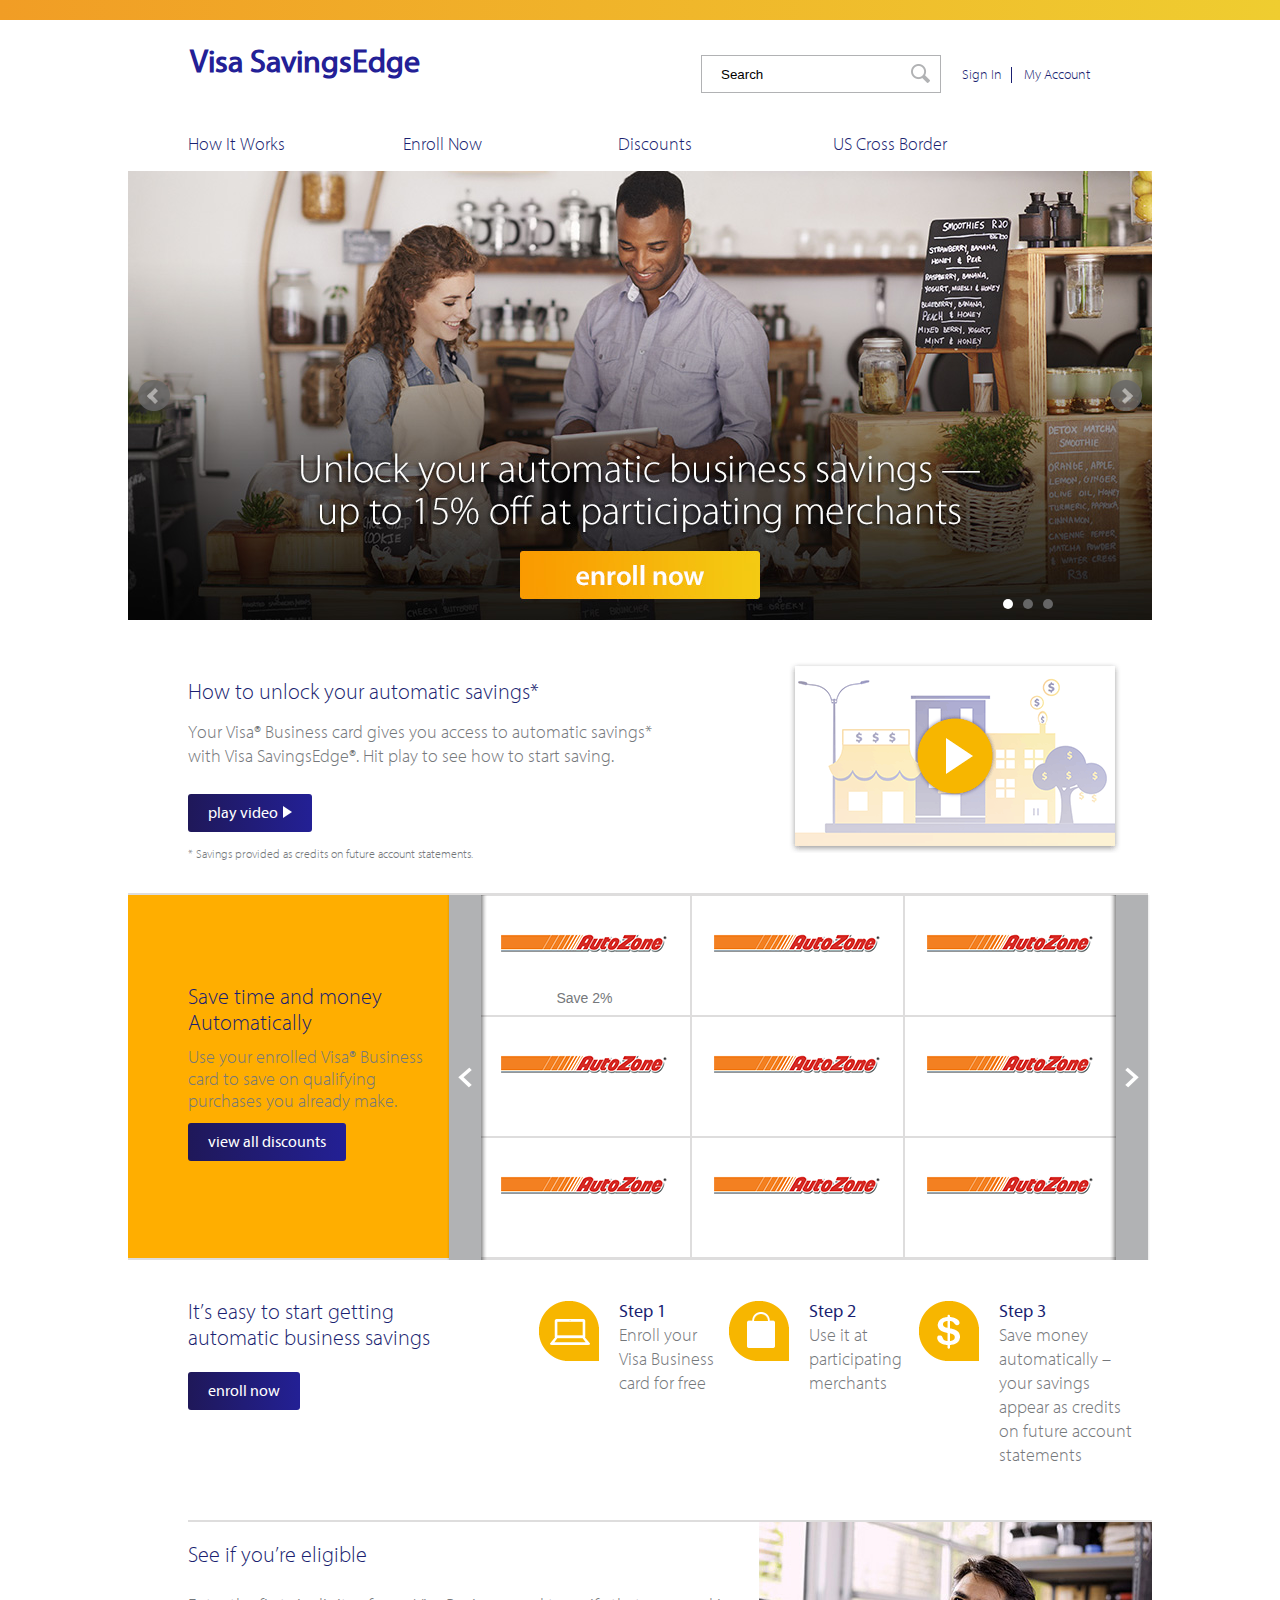
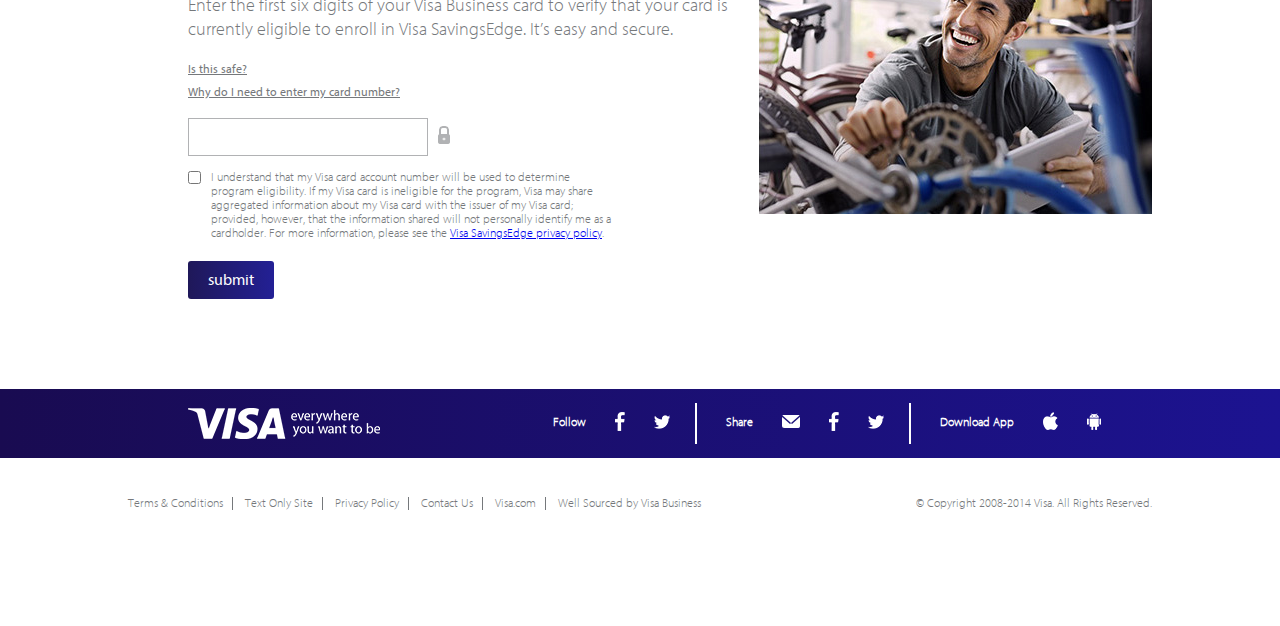
==== commit 9602cef6: "change "app" to "us cross borders"" ====
--- a/index.html
+++ b/index.html
@@ -24,7 +24,7 @@
     <li><a href="how.html" target="_self">How It Works</a></li>
     <li><a href="enroll.html" target="_self">Enroll Now</a></li>
     <li><a href="discount.html" target="_self">Discounts</a></li>
-    <li><a href="app.html" target="_self">Visa SavingsEdge App</a></li>
+    <li><a href="#" target="_self">US Cross Border</a></li>
     <li class="lastrow"><a href="#" target="_self">Sign Out</a></li>
   </ul>
 </div>
@@ -47,7 +47,7 @@
         <li><a href="how.html" target="_self">How It Works</a></li>
         <li><a href="enroll.html" target="_self">Enroll Now</a></li>
         <li><a href="discount.html" target="_self">Discounts</a></li>
-        <li><a href="app.html" target="_self">Visa SavingsEdge App</a></li>
+        <li><a href="#" target="_self">US Cross Border</a></li>
       </ul>
     </div>
     <!--Discount hero slider-->
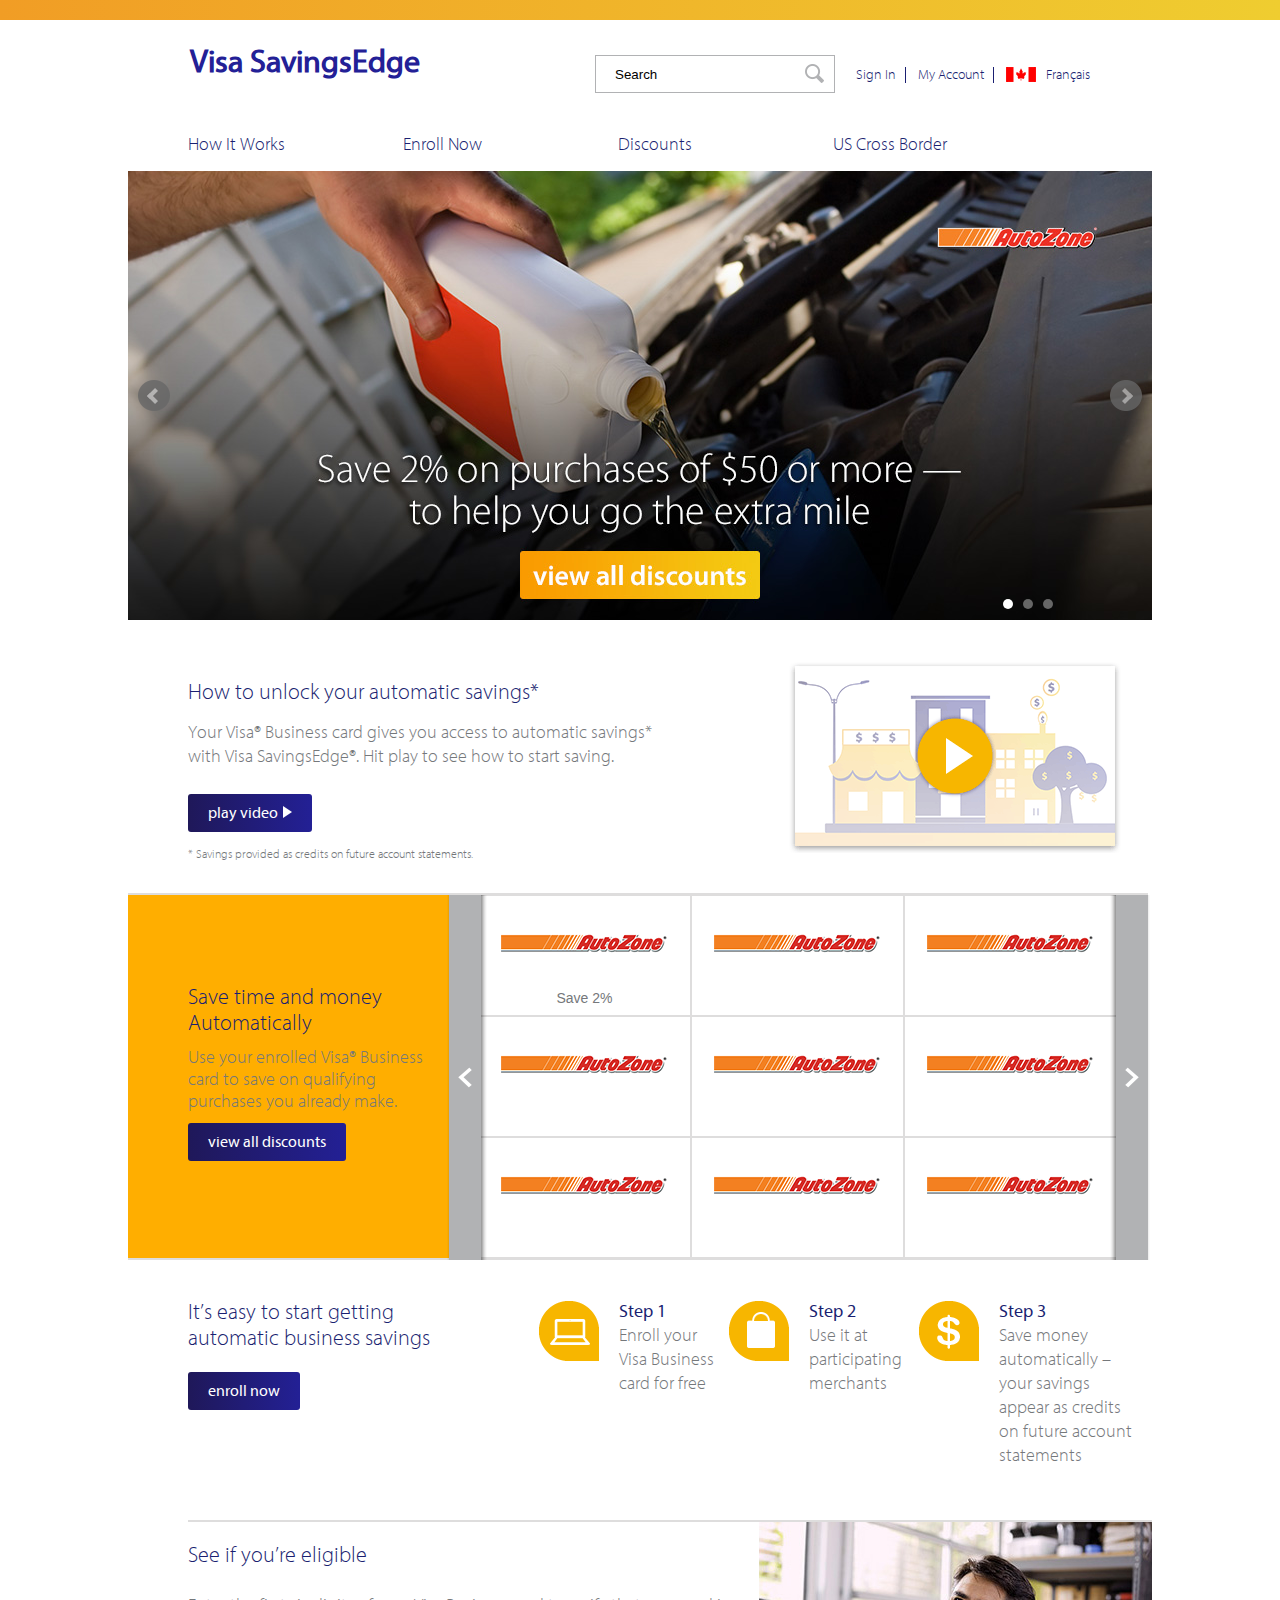
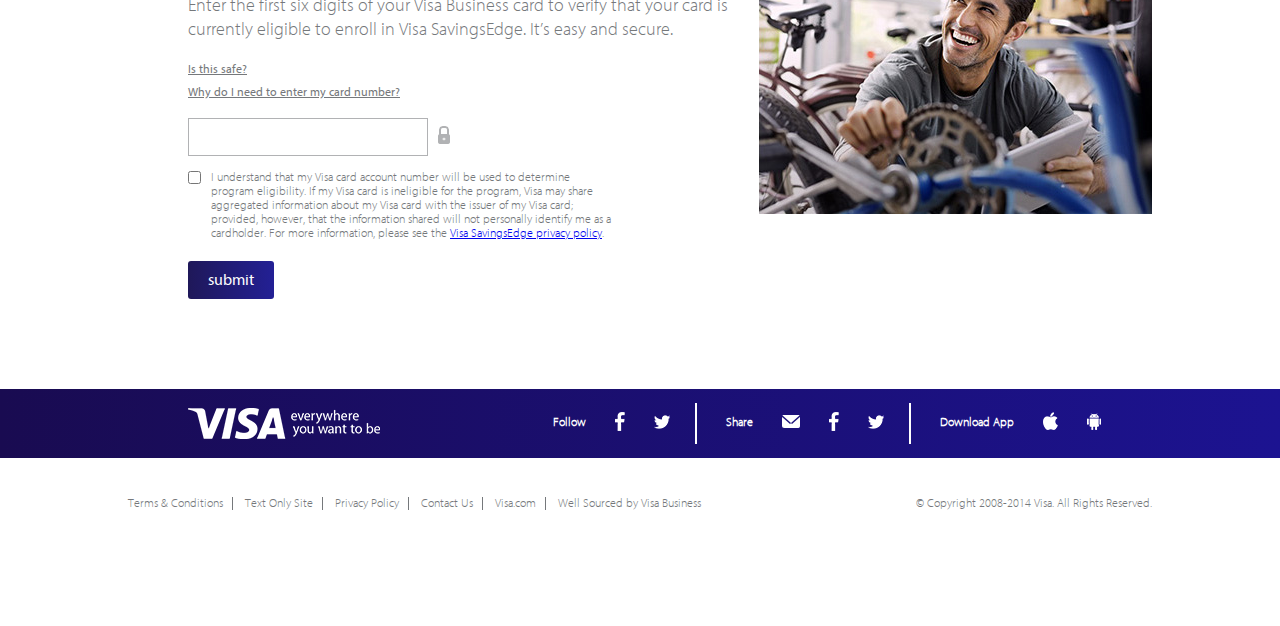
==== commit 242bdbfb: "added language toggle" ====
--- a/index.html
+++ b/index.html
@@ -40,7 +40,9 @@
           </li>
           <li><a class="global_blue" href="#">Sign In</a></li>
           <li><a class="global_blue" href="#">My Account</a></li>
+          <li> <a href="#" class="language_toggle" id="french">Fran&ccedil;ais</a></li>
         </ul>
+       
       </div>
       <div class="global_search_icon"><img src="images/search_icon.gif"></div>
       <ul class="global_navigation">
--- a/css/styles.css
+++ b/css/styles.css
@@ -125,10 +125,15 @@
 .global_header {
 	height: 151px;
 }
+div.global_search .language_toggle {
+	padding:0px 0px 0px 40px;
+	background:url(../images/canada_icon.png) top left no-repeat;	
+}
 div.global_search {
 	padding: 23px 62px 0 0;
 	font-size: 14px;
 	line-height: 16px;
+	text-align:right;
 }
 div.global_search input {
 	height: 38px;
